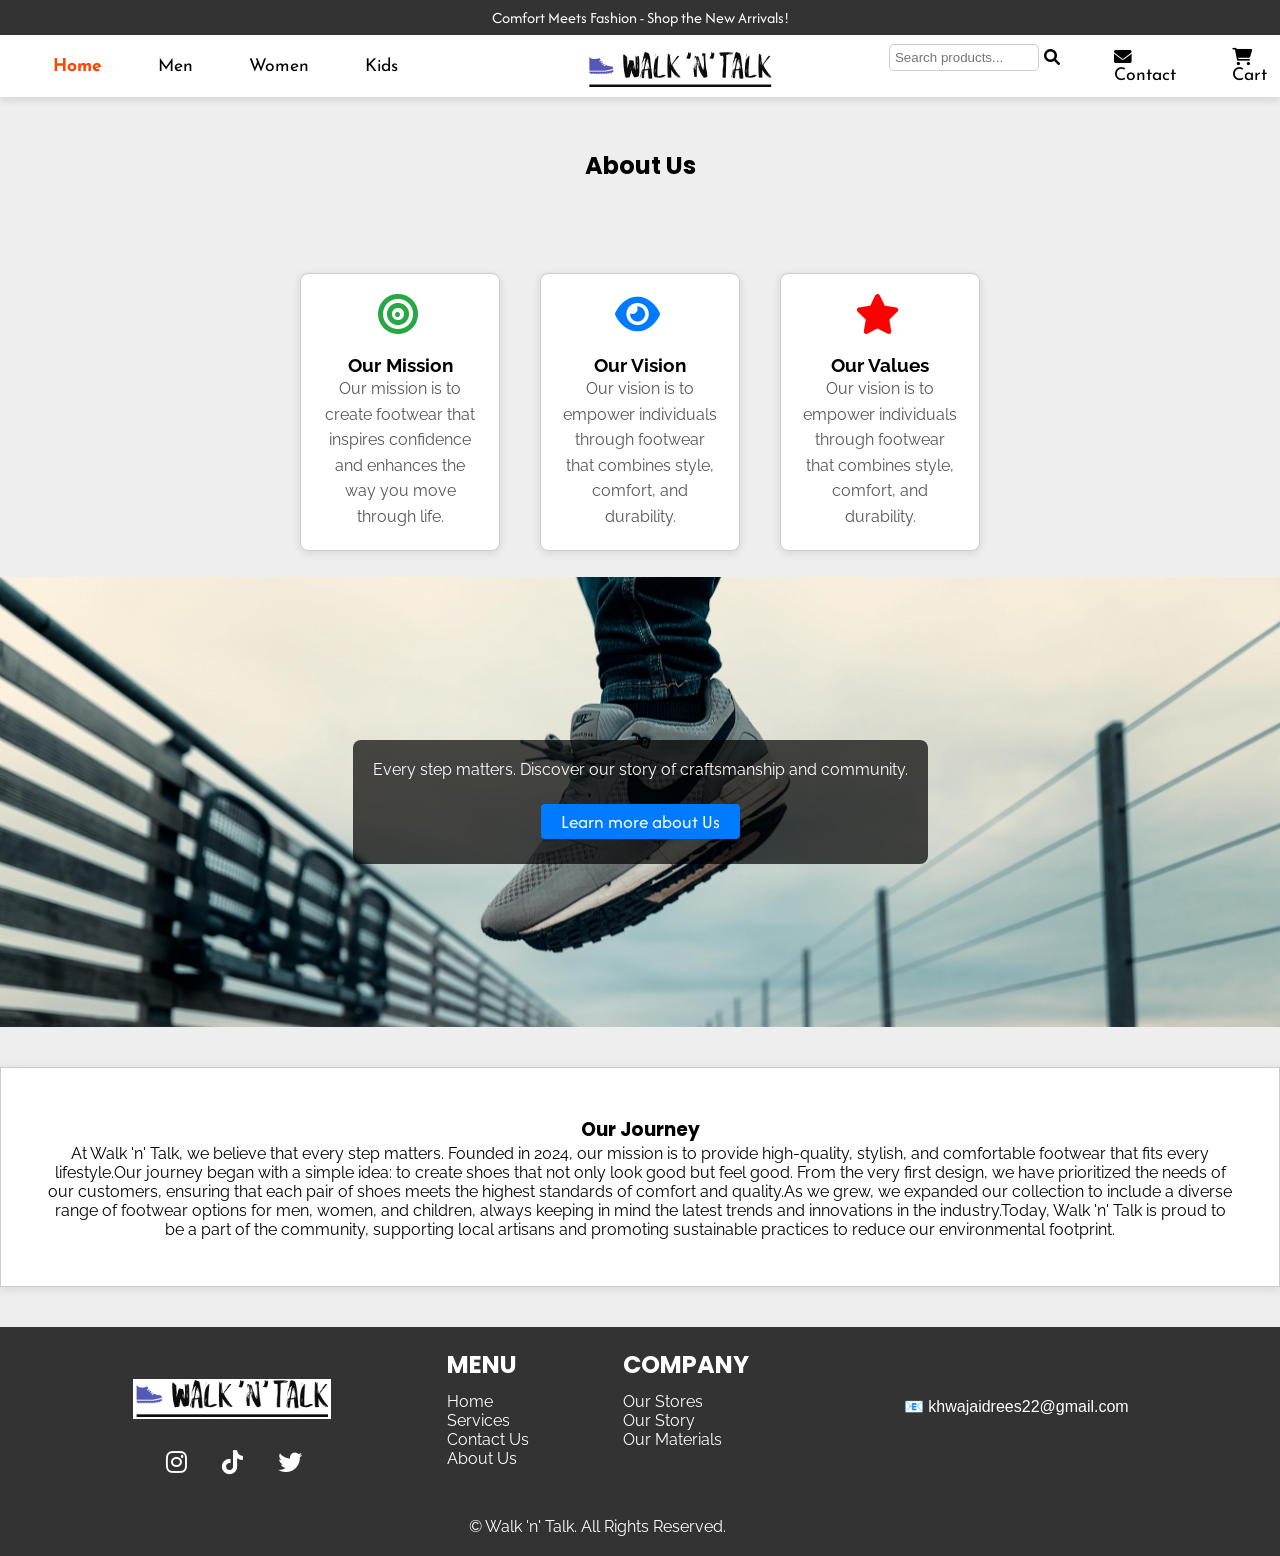
==== about.html @ e1cb3db0 "Initial commit" ====
<!DOCTYPE html>
<html lang="en">
<head>
    <meta charset="UTF-8">
    <meta name="viewport" content="width=device-width, initial-scale=1.0">
    <title>About Us - Walk 'N' Talk</title>
    <link rel="stylesheet" href="https://cdnjs.cloudflare.com/ajax/libs/font-awesome/6.0.0-beta3/css/all.min.css">
    <link rel="stylesheet" href="about.css">
</head>
<body>
    
      
<!-- BANNER (Your Original Banner) -->
<div class="banner">
    <div class="banner-content">
      <p id="banner-text">Comfort Meets Fashion - Shop the New Arrivals!</p>
    </div>
  </div>
  
  <!-- NAVBAR -->
  <nav class="navbar">
    <ul class="nav-left">
      <li><a href="home.html" class="sale">Home</a></li>
      <li><a href="#men" class="men">Men</a></li>
      <li><a href="#women" class="women">Women</a></li>
      <li><a href="#kids" class="kids">Kids</a></li>
     
    </ul>
    <div class="logo">
      <a href="home.html"><img src="ecomlogo.png" alt="Logo"></a>
    </div>
    <ul class="nav-right">
      <li>
        <form action="/search" method="GET" class="search-form">
          <input type="text" name="query" placeholder="Search products...">
          <button type="submit"><i class="fas fa-search"></i></button>
        </form>
      </li>
      <li><a href="contact.html"><i class="fas fa-envelope"></i> Contact</a></li>
      <li><a href="#cart"><i class="fas fa-shopping-cart"></i> Cart</a></li>
    </ul>
  </nav>
  <section  id="about-us ">
    <h2 class="about">About Us</h2>
    
    <div class="values-vision">
        <div class="vision-value-box">
            <i class="fas fa-bullseye icon mission-icon"></i> <!-- Mission Icon -->
            <h3>Our Mission</h3>
            <p>Our mission is to create footwear that inspires confidence and enhances the way you move through life.</p>
        </div>

        <div class="vision-value-box">
            <i class="fas fa-eye icon vision-icon"></i> <!-- Vision Icon -->
            <h3>Our Vision</h3>
            <p>Our vision is to empower individuals through footwear that combines style, comfort, and durability.</p>
        </div>

        <div class="vision-value-box">
          <i class="fas fa-star icon values-icon" style="color: red;"></i> <!-- Values Icon -->
          <h3>Our Values</h3>
          <p>Our vision is to empower individuals through footwear that combines style, comfort, and durability.</p>
      </div>
    </div>
       <!-- New Background Image Section -->
       <div class="journey-background">
        <div class="journey-overlay">
            <p>Every step matters. Discover our story of craftsmanship and community.</p>
           <button class="learn">Learn more about Us</button>
        </div>
    </div>

    <div class="about-content">
        <div class="about-box">
            <h3>Our Journey</h3>
            <p>
              At Walk 'n' Talk, we believe that every step matters. Founded in 2024, our mission is to provide high-quality, stylish, and comfortable footwear that fits every lifestyle.Our journey began with a simple idea: to create shoes that not only look good but feel good. From the very first design, we have prioritized the needs of our customers, ensuring that each pair of shoes meets the highest standards of comfort and quality.As we grew, we expanded our collection to include a diverse range of footwear options for men, women, and children, always keeping in mind the latest trends and innovations in the industry.Today, Walk 'n' Talk is proud to be a part of the community, supporting local artisans and promoting sustainable practices to reduce our environmental footprint.</p>
        </div>
    </div>
</section>

<!-- footer -->
<footer>
    <div class="footer-section">
      <div class="foo">
        <img src="ecomlogo.png" alt="">
      </div>
      <ul class="social-media">
        <li><a href="#"><i class="fab fa-instagram"></i></a></li>
        <li><a href="#"><i class="fab fa-tiktok"></i></a></li>
        <li><a href="#"><i class="fab fa-twitter"></i></a></li>
        
    </ul>
    </div>
    <div class="footer-section">
        <h3>MENU</h3>
        <ul>
            <li><a href="home.html">Home</a></li>
            <li><a href="#">Services</a></li>
            <li><a href="contact.html">Contact Us</a></li>
            <li><a href="about.html">About Us</a></li>
           
    </div>
    <div class="footer-section">
        <h3>COMPANY</h3>
        <ul>
            <li><a href="#">Our Stores</a></li>
            <li><a href="#">Our Story</a></li>
            <li><a href="#">Our Materials</a></li>
           
        </ul>
    </div>
       <div class="mail">
        <p>📧 <a href="mailto:khwajaidrees22@gmail.com">khwajaidrees22@gmail.com</a></p>
       </div>
      </div>
  </footer>
  <p class="rights">&copy; <span id="year"></span> Walk 'n' Talk. All Rights Reserved.</p>
</body>
</html>









<!-- NAVBAR -->
<!-- <nav class="navbar">
  <div class="logo">
      <a href="home.html"><img src="ecomlogo.png" alt="Logo"></a>
  </div>
  <div class="menu-toggle" id="mobile-menu">
      <span class="bar"></span>
      <span class="bar"></span>
      <span class="bar"></span>
  </div>
  <ul class="nav-left nav-items" id="nav-items">
      <li><a href="home.html" class="sale">Home</a></li>
      <li><a href="#men" class="men">Men</a></li>
      <li><a href="#women" class="women">Women</a></li>
      <li><a href="#kids" class="kids">Kids</a></li>
  </ul>
  <ul class="nav-right nav-items">
      <li>
          <form action="/search" method="GET" class="search-form">
              <input type="text" name="query" placeholder="Search products...">
              <button type="submit"><i class="fas fa-search"></i></button>
          </form>
      </li>
      <li><a href="contact.html"><i class="fas fa-envelope"></i> Contact</a></li>
      <li><a href="#cart"><i class="fas fa-shopping-cart"></i> Cart</a></li>
  </ul>
</nav> -->
---- about.css ----
@import url('https://fonts.googleapis.com/css2?family=Afacad+Flux:wght@100..1000&display=swap');
@import url('https://fonts.googleapis.com/css2?family=Josefin+Sans:ital,wght@0,100..700;1,100..700&display=swap');
@import url('https://fonts.googleapis.com/css2?family=Raleway:ital,wght@0,100..900;1,100..900&display=swap');
@import url('https://fonts.googleapis.com/css2?family=Dancing+Script:wght@400..700&family=Poppins:ital,wght@0,100;0,200;0,300;0,400;0,500;0,600;0,700;0,800;0,900;1,100;1,200;1,300;1,400;1,500;1,600;1,700;1,800;1,900&family=Raleway:ital,wght@0,100..900;1,100..900&display=swap');
@import url('https://fonts.googleapis.com/css2?family=Dancing+Script:wght@400..700&family=Poppins:ital,wght@0,100;0,200;0,300;0,400;0,500;0,600;0,700;0,800;0,900;1,100;1,200;1,300;1,400;1,500;1,600;1,700;1,800;1,900&family=Raleway:ital,wght@0,100..900;1,100..900&family=Roboto:ital,wght@0,100;0,300;0,400;0,500;0,700;0,900;1,100;1,300;1,400;1,500;1,700;1,900&display=swap');
@import url('https://fonts.googleapis.com/css2?family=Lato:ital,wght@0,100;0,300;0,400;0,700;0,900;1,100;1,300;1,400;1,700;1,900&display=swap');
@import url('https://fonts.googleapis.com/css2?family=Manrope:wght@200..800&display=swap');
* {
    margin: 0;
    padding: 0;
    box-sizing: border-box;
}

body {
    font-family: Arial, sans-serif;
    background-color: #eeeeee;
    
}

.banner {
    font-family: "Afacad Flux", sans-serif;
    width: 100%;
    height: 35px;
    background-color: #333;
    display: flex;
    align-items: center;
    justify-content: center;
    color: rgb(255, 255, 255);
    text-align: center;
}

.banner-content {
    max-width: 800px;
}

#banner-text {
    padding: 20px;
    animation: fade 1s ease-in-out;
}

@keyframes fade {
    from {
        opacity: 0;
    }

    to {
        opacity: 1;
    }
}

.logo {
    display: flex;
    justify-content: center;
    margin-top: 16px;
    padding-bottom: 4px;
    padding-left: 10rem;
}

.logo img {
    height: 38px;
    padding-right: 94px;
}

/* Existing Navbar Styles */
.navbar {
    display: flex;
    justify-content: space-between;
    align-items: center;
    background-color: #fff;
    padding: 0 25px;
    box-shadow: 0px 4px 8px rgba(0, 0, 0, 0.1);
    margin-bottom: 1px;
    font-family: "Josefin Sans", sans-serif;
}

.nav-left,
.nav-right {
    display: flex;
    list-style: none;
}

.icon {
    margin-right: 5px;
    vertical-align: middle;
    font-size: 20px;
    color: #000;
}

.nav-left li,
.nav-right li {
    margin: 0 15px;
}

.nav-left li a,
.nav-right li a {
    color: #000;
    text-decoration: none;
    font-size: 1.1rem;
    padding: 10px 13px;
    position: relative;
    display: inline-block;
    transition: color 0.3s ease;
}

.nav-left li a::after,
.nav-right li a::after {
    content: '';
    position: absolute;
    width: 100%;
    height: 2px;
    background-color: #000;
    left: 0;
    bottom: 8px;
    transform: scaleX(0);
    transition: transform 0.3s ease;
}

.nav-left li a:hover::after,
.nav-right li a:hover::after {
    transform: scaleX(0.7);
    transition: transform 0.3s ease, width 0.3s ease;
}

.nav-left li a:hover,
.nav-right li a:hover {
    color: #555;
}

.nav-left .sale {
    color: #FF4500;
    font-weight: bold;
}

.nav-left .sale:hover::after {
    background-color: #FF4500;
}

.nav-left .sale:hover {
    color: #FF4500;
}

.search-form {
    display: flex;
    align-items: center;
    margin: 6px;
}

.search-form input {
    padding: 5px;
    border: 1px solid #ccc;
    border-radius: 5px;
    width: 150px;
}

.search-form button {
    background-color: transparent;
    border: none;
    cursor: pointer;
    padding: 5px;
}

.search-form button i {
    font-size: 16px;
}
#about-us {
    background-color: #ffffff42;
}
.about{
    padding: 50px;
    text-align: center;
    font-family: "Poppins", sans-serif;
    color: #000;
}
#about-us h2 {
    text-align: center;
    color: #000;
    margin-bottom: 20px;
    font-family: "Poppins", sans-serif;
}

.about-content {
    display: flex;
    justify-content: center;
    margin-bottom: 40px; /* Space between sections */
}

.about-box {
    background-color: #fff;
    border: 1px solid #ccc;
    padding: 47px;
    text-align: center;
    box-shadow: 0 2px 10px rgba(0, 0, 0, 0.1);
    width: 129%;
}
.about-box h3 {
    font-family: "Poppins", sans-serif;
}
.about-box p {
    font-family: "Raleway", sans-serif;
}

.values-vision {
    display: flex; /* Flexbox layout */
    justify-content: center; /* Center the content */
    gap: 40px; /* Space between the boxes */
    margin-top: 40px; /* Space above the values and vision section */
}

.vision-value-box {
    background-color: #fff; /* White background for each box */
    border: 1px solid #ccc; /* Light border for each box */
    border-radius: 8px; /* Rounded corners */
    padding: 20px; /* Padding inside boxes */
    text-align: center; /* Centering text */
    box-shadow: 0 2px 10px rgba(0, 0, 0, 0.1); /* Soft shadow for depth */
    width: 200px; /* Set a fixed width for the boxes */
    transition: transform 0.3s, box-shadow 0.3s; /* Smooth transitions for hover */
}

.vision-value-box:hover {
    transform: translateY(-5px); /* Lift up on hover */
    box-shadow: 0 4px 20px rgba(0, 0, 0, 0.2); /* Deeper shadow on hover */
}

.journey-background {
    position: relative;
    background-image: url(journey.jpg);
    background-size: cover;
    height: 450px;
    display: flex;
    justify-content: center;
    margin: 26px;
    align-items: center;
    color: #fff;
    margin-bottom: 40px;
    transition: background-color 0.3s;
    width: 100%;
    transform: translateX(-26px);
}

.journey-background:hover {
    background-color: rgba(0, 0, 0, 0.4); /* Darken background on hover */
}

.journey-overlay {
    text-align: center; /* Centering text */
    background-color: rgba(0, 0, 0, 0.7);
    padding: 20px; /* Padding around the text */
    border-radius: 8px; /* Rounded corners */
    font-family: "Raleway", sans-serif;
    transition: background-color 0.3s; /* Smooth transition for overlay */
}

.journey-background:hover .journey-overlay {
    background-color: rgba(0, 0, 0, 0.7); /* Darken overlay on hover */
}
.learn{
    background-color: #007bff; /* Blue */
    color: white;
    padding: 5px 20px;
    border: none;
    border-radius: 4px;
    font-size: 1.2rem;
    font-family: "Afacad Flux", sans-serif;
    cursor: pointer;
    margin: 25px 0 5px;
    transition: background-color 0.3s ease;
}
.learn:hover{
    background-color: #0056b3;
}
.vision-value-box h3 {
    color: #000; /* Dark text color */
    margin-top: 10px; /* Margin on top */
    font-family: "Raleway", sans-serif;
}

.vision-value-box p {
    color: #555; /* Gray text color */
    line-height: 1.6;
    font-family: "Raleway", sans-serif;
}

.vision-value-box ul li {
    font-family: "Raleway", sans-serif;
}

.icon {
    font-size: 40px; /* Set icon size */
    margin-bottom: 10px; /* Space between icon and text */
}

/* Icon colors */
.vision-icon {
    color: #007bff; /* Blue color for vision icon */
}

.mission-icon {
    color: #28a745; /* Green color for mission icon */
}

.values-icon {
    color: #ffc107; /* Yellow color for values icon */
}

/* Values list styling */
.values-icon ul {
    list-style-type: none; /* Remove default list styling */
    padding: 0; /* Remove padding */
}

.values-icon li {
    color: #555; /* Text color for list items */
    line-height: 1.5; /* Space between list items */
    font-family: "Raleway", sans-serif;
}

/* Responsive adjustments */
@media (max-width: 768px) {
    .values-vision {
        flex-direction: column; /* Stack boxes vertically on smaller screens */
        align-items: center; /* Center align boxes */
    }
}

/* footer */
/* CSS */
footer {
    background-color: #333;
    color: #fff;
    padding: 20px;
   
    display: flex;
    justify-content: space-evenly;
}

.footer-section {
    margin-bottom: 20px;
}

.footer-section h3 {
    font-size: 1.5em;
    font-family: "poppins", sans-serif;
    margin-bottom: 10px;
    text-align: center;
    padding: 0 24px 0 0px;
}

.footer-section p {
    font-size: 1em;
    font-family: "Raleway", sans-serif;
    margin-bottom: 15px;
}
.footer-section ul li{
    list-style: none;
}

.footer-section ul li a{
    color: #fff;
    font-family: "Raleway", sans-serif;
    text-decoration: none;
}
.footer-section ul li a:hover{
    text-decoration: underline;
}
.social-media {
    list-style-type: none;
    padding: 0 45px 0 15px;
    display: flex;
    justify-content: center;
    gap: 15px;
}

.social-media li {
    display: inline-block;
}
.social-media ul li a{
    color: #fff;
}
.social-media img {
    width: 24px;
    height: 24px;
    filter: invert(1); /* Makes icons white */
}
.social-media {
    list-style-type: none;
    padding: 0;
}

.social-media li {
    display: inline-block;
    margin: 0 10px;
}

.social-media a {
    color: #333; /* Set default color */
    font-size: 24px; /* Set icon size */
    text-decoration: none;
}

.social-media a:hover {
    color: #007bff; /* Change color on hover */
}
.mail{
    padding: 50px;
}
.mail a {
    color: inherit; /* Ensure it inherits the color of the paragraph or any parent element */
    text-decoration: none; /* No underline by default */
}

.mail a:hover {
    text-decoration: underline; /* Underline on hover */
    color: #007bff; /* Change color on hover */
}
.foo{
    display: flex;
    align-items: center;
    justify-content: center;
}
.foo img{
    height: 51px;
    padding: 7px 32px 4px 29px;
    margin: 25px 3px;
}
.rights{
    text-align: center;
    background-color: #333;
    color: #fff;
    font-family: "Raleway", sans-serif;
    padding-bottom: 20px;
    padding-right: 86px;
}
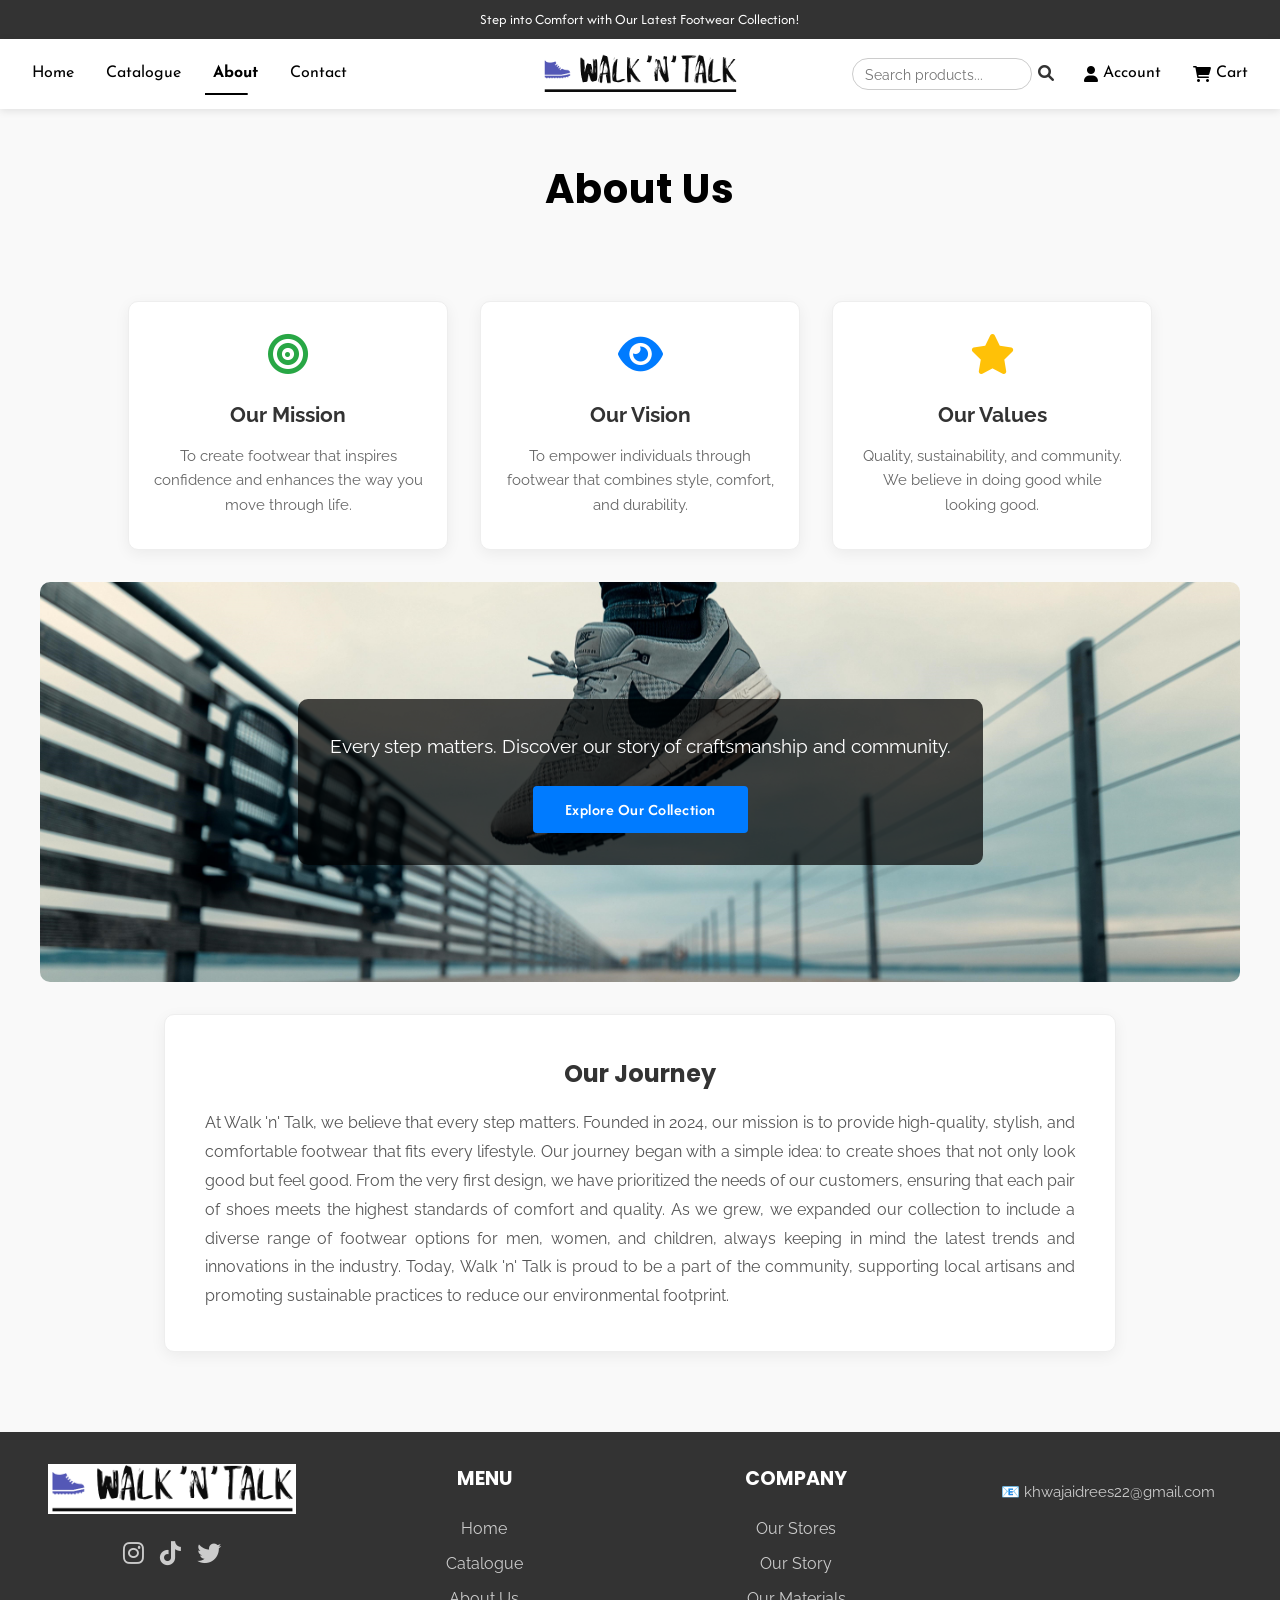
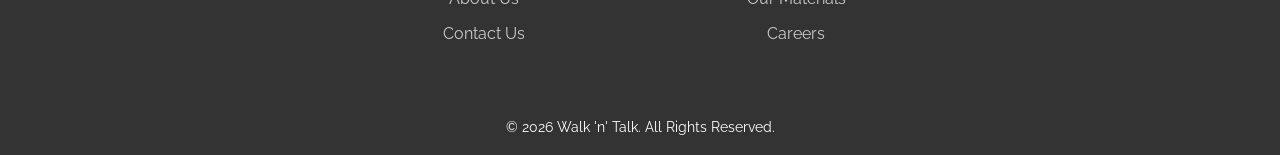
==== commit 1eb406c9: "Updated Walk-N-Talk" ====
--- a/about.html
+++ b/about.html
@@ -5,152 +5,118 @@
     <meta name="viewport" content="width=device-width, initial-scale=1.0">
     <title>About Us - Walk 'N' Talk</title>
     <link rel="stylesheet" href="https://cdnjs.cloudflare.com/ajax/libs/font-awesome/6.0.0-beta3/css/all.min.css">
+    <link rel="stylesheet" href="style.css">
     <link rel="stylesheet" href="about.css">
 </head>
 <body>
-    
-      
-<!-- BANNER (Your Original Banner) -->
-<div class="banner">
-    <div class="banner-content">
-      <p id="banner-text">Comfort Meets Fashion - Shop the New Arrivals!</p>
-    </div>
-  </div>
-  
-  <!-- NAVBAR -->
-  <nav class="navbar">
-    <ul class="nav-left">
-      <li><a href="home.html" class="sale">Home</a></li>
-      <li><a href="#men" class="men">Men</a></li>
-      <li><a href="#women" class="women">Women</a></li>
-      <li><a href="#kids" class="kids">Kids</a></li>
-     
-    </ul>
-    <div class="logo">
-      <a href="home.html"><img src="ecomlogo.png" alt="Logo"></a>
-    </div>
-    <ul class="nav-right">
-      <li>
-        <form action="/search" method="GET" class="search-form">
-          <input type="text" name="query" placeholder="Search products...">
-          <button type="submit"><i class="fas fa-search"></i></button>
-        </form>
-      </li>
-      <li><a href="contact.html"><i class="fas fa-envelope"></i> Contact</a></li>
-      <li><a href="#cart"><i class="fas fa-shopping-cart"></i> Cart</a></li>
-    </ul>
-  </nav>
-  <section  id="about-us ">
-    <h2 class="about">About Us</h2>
-    
-    <div class="values-vision">
-        <div class="vision-value-box">
-            <i class="fas fa-bullseye icon mission-icon"></i> <!-- Mission Icon -->
-            <h3>Our Mission</h3>
-            <p>Our mission is to create footwear that inspires confidence and enhances the way you move through life.</p>
-        </div>
-
-        <div class="vision-value-box">
-            <i class="fas fa-eye icon vision-icon"></i> <!-- Vision Icon -->
-            <h3>Our Vision</h3>
-            <p>Our vision is to empower individuals through footwear that combines style, comfort, and durability.</p>
-        </div>
-
-        <div class="vision-value-box">
-          <i class="fas fa-star icon values-icon" style="color: red;"></i> <!-- Values Icon -->
-          <h3>Our Values</h3>
-          <p>Our vision is to empower individuals through footwear that combines style, comfort, and durability.</p>
-      </div>
-    </div>
-       <!-- New Background Image Section -->
-       <div class="journey-background">
-        <div class="journey-overlay">
-            <p>Every step matters. Discover our story of craftsmanship and community.</p>
-           <button class="learn">Learn more about Us</button>
+    <!-- BANNER -->
+    <div class="banner">
+        <div class="banner-content">
+            <p id="banner-text">Comfort Meets Fashion - Shop the New Arrivals!</p>
         </div>
     </div>
 
-    <div class="about-content">
-        <div class="about-box">
-            <h3>Our Journey</h3>
-            <p>
-              At Walk 'n' Talk, we believe that every step matters. Founded in 2024, our mission is to provide high-quality, stylish, and comfortable footwear that fits every lifestyle.Our journey began with a simple idea: to create shoes that not only look good but feel good. From the very first design, we have prioritized the needs of our customers, ensuring that each pair of shoes meets the highest standards of comfort and quality.As we grew, we expanded our collection to include a diverse range of footwear options for men, women, and children, always keeping in mind the latest trends and innovations in the industry.Today, Walk 'n' Talk is proud to be a part of the community, supporting local artisans and promoting sustainable practices to reduce our environmental footprint.</p>
+    <!-- NAVBAR -->
+    <nav class="navbar">
+        <div class="menu-toggle" id="mobile-menu">
+            <span class="bar"></span>
+            <span class="bar"></span>
+            <span class="bar"></span>
         </div>
-    </div>
-</section>
+        <ul class="nav-left nav-items" id="nav-items">
+            <li><a href="index.html">Home</a></li>
+            <li><a href="catalogue.html">Catalogue</a></li>
+            <li><a href="about.html" class="active">About</a></li>
+            <li><a href="contact.html">Contact</a></li>
+        </ul>
+        <div class="logo">
+            <a href="index.html"><img src="ecomlogo.png" alt="Walk 'N' Talk Logo"></a>
+        </div>
+        <ul class="nav-right nav-items">
+            <li>
+                <form action="catalogue.html" method="GET" class="search-form">
+                    <input type="text" name="query" placeholder="Search products...">
+                    <button type="submit"><i class="fas fa-search"></i></button>
+                </form>
+            </li>
+            <li><a href="account.html"><i class="fas fa-user"></i> Account</a></li>
+            <li><a href="#cart"><i class="fas fa-shopping-cart"></i> Cart</a></li>
+        </ul>
+    </nav>
 
-<!-- footer -->
-<footer>
-    <div class="footer-section">
-      <div class="foo">
-        <img src="ecomlogo.png" alt="">
-      </div>
-      <ul class="social-media">
-        <li><a href="#"><i class="fab fa-instagram"></i></a></li>
-        <li><a href="#"><i class="fab fa-tiktok"></i></a></li>
-        <li><a href="#"><i class="fab fa-twitter"></i></a></li>
+    <!-- ABOUT SECTION -->
+    <section id="about-us">
+        <h2 class="about">About Us</h2>
         
-    </ul>
-    </div>
-    <div class="footer-section">
-        <h3>MENU</h3>
-        <ul>
-            <li><a href="home.html">Home</a></li>
-            <li><a href="#">Services</a></li>
-            <li><a href="contact.html">Contact Us</a></li>
-            <li><a href="about.html">About Us</a></li>
-           
-    </div>
-    <div class="footer-section">
-        <h3>COMPANY</h3>
-        <ul>
-            <li><a href="#">Our Stores</a></li>
-            <li><a href="#">Our Story</a></li>
-            <li><a href="#">Our Materials</a></li>
-           
-        </ul>
-    </div>
-       <div class="mail">
-        <p>📧 <a href="mailto:khwajaidrees22@gmail.com">khwajaidrees22@gmail.com</a></p>
-       </div>
-      </div>
-  </footer>
-  <p class="rights">&copy; <span id="year"></span> Walk 'n' Talk. All Rights Reserved.</p>
+        <div class="values-vision">
+            <div class="vision-value-box">
+                <i class="fas fa-bullseye icon mission-icon"></i>
+                <h3>Our Mission</h3>
+                <p>To create footwear that inspires confidence and enhances the way you move through life.</p>
+            </div>
+            <div class="vision-value-box">
+                <i class="fas fa-eye icon vision-icon"></i>
+                <h3>Our Vision</h3>
+                <p>To empower individuals through footwear that combines style, comfort, and durability.</p>
+            </div>
+            <div class="vision-value-box">
+                <i class="fas fa-star icon values-icon"></i>
+                <h3>Our Values</h3>
+                <p>Quality, sustainability, and community. We believe in doing good while looking good.</p>
+            </div>
+        </div>
+
+        <div class="journey-background">
+            <div class="journey-overlay">
+                <p>Every step matters. Discover our story of craftsmanship and community.</p>
+                <button class="learn" onclick="window.location.href='catalogue.html'">Explore Our Collection</button>
+            </div>
+        </div>
+
+        <div class="about-content">
+            <div class="about-box">
+                <h3>Our Journey</h3>
+                <p>At Walk 'n' Talk, we believe that every step matters. Founded in 2024, our mission is to provide high-quality, stylish, and comfortable footwear that fits every lifestyle. Our journey began with a simple idea: to create shoes that not only look good but feel good. From the very first design, we have prioritized the needs of our customers, ensuring that each pair of shoes meets the highest standards of comfort and quality. As we grew, we expanded our collection to include a diverse range of footwear options for men, women, and children, always keeping in mind the latest trends and innovations in the industry. Today, Walk 'n' Talk is proud to be a part of the community, supporting local artisans and promoting sustainable practices to reduce our environmental footprint.</p>
+            </div>
+        </div>
+    </section>
+
+    <!-- FOOTER -->
+    <footer>
+        <div class="footer-section">
+            <div class="foo">
+                <img src="ecomlogo.png" alt="Walk 'N' Talk">
+            </div>
+            <ul class="social-media">
+                <li><a href="#"><i class="fab fa-instagram"></i></a></li>
+                <li><a href="#"><i class="fab fa-tiktok"></i></a></li>
+                <li><a href="#"><i class="fab fa-twitter"></i></a></li>
+            </ul>
+        </div>
+        <div class="footer-section">
+            <h3>MENU</h3>
+            <ul>
+                <li><a href="index.html">Home</a></li>
+                <li><a href="catalogue.html">Catalogue</a></li>
+                <li><a href="about.html">About Us</a></li>
+                <li><a href="contact.html">Contact Us</a></li>
+            </ul>
+        </div>
+        <div class="footer-section">
+            <h3>COMPANY</h3>
+            <ul>
+                <li><a href="#">Our Stores</a></li>
+                <li><a href="#">Our Story</a></li>
+                <li><a href="#">Our Materials</a></li>
+                <li><a href="#">Careers</a></li>
+            </ul>
+        </div>
+        <div class="mail">
+            <p>📧 <a href="mailto:khwajaidrees22@gmail.com">khwajaidrees22@gmail.com</a></p>
+        </div>
+    </footer>
+    <p class="rights">&copy; <span id="year"></span> Walk 'n' Talk. All Rights Reserved.</p>
+
+    <script src="script.js"></script>
 </body>
-</html>
-
-
-
-
-
-
-
-
-
-<!-- NAVBAR -->
-<!-- <nav class="navbar">
-  <div class="logo">
-      <a href="home.html"><img src="ecomlogo.png" alt="Logo"></a>
-  </div>
-  <div class="menu-toggle" id="mobile-menu">
-      <span class="bar"></span>
-      <span class="bar"></span>
-      <span class="bar"></span>
-  </div>
-  <ul class="nav-left nav-items" id="nav-items">
-      <li><a href="home.html" class="sale">Home</a></li>
-      <li><a href="#men" class="men">Men</a></li>
-      <li><a href="#women" class="women">Women</a></li>
-      <li><a href="#kids" class="kids">Kids</a></li>
-  </ul>
-  <ul class="nav-right nav-items">
-      <li>
-          <form action="/search" method="GET" class="search-form">
-              <input type="text" name="query" placeholder="Search products...">
-              <button type="submit"><i class="fas fa-search"></i></button>
-          </form>
-      </li>
-      <li><a href="contact.html"><i class="fas fa-envelope"></i> Contact</a></li>
-      <li><a href="#cart"><i class="fas fa-shopping-cart"></i> Cart</a></li>
-  </ul>
-</nav> -->
+</html>
--- a/style.css
+++ b/style.css
@@ -0,0 +1,1581 @@
+/* ============================================
+   WALK 'N' TALK - MAIN STYLESHEET
+   Shared across all pages + fully responsive
+   ============================================ */
+
+/* --- Google Fonts --- */
+@import url('https://fonts.googleapis.com/css2?family=Afacad+Flux:wght@100..1000&display=swap');
+@import url('https://fonts.googleapis.com/css2?family=Josefin+Sans:ital,wght@0,100..700;1,100..700&display=swap');
+@import url('https://fonts.googleapis.com/css2?family=Raleway:ital,wght@0,100..900;1,100..900&display=swap');
+@import url('https://fonts.googleapis.com/css2?family=Poppins:wght@100;200;300;400;500;600;700;800;900&display=swap');
+@import url('https://fonts.googleapis.com/css2?family=Lato:wght@100;300;400;700;900&display=swap');
+
+/* --- CSS Reset & Base --- */
+* {
+    margin: 0;
+    padding: 0;
+    box-sizing: border-box;
+}
+
+html {
+    scroll-behavior: smooth;
+}
+
+body {
+    font-family: 'Raleway', Arial, sans-serif;
+    line-height: 1.6;
+    color: #333;
+    background-color: #fff;
+    overflow-x: hidden;
+}
+
+img {
+    max-width: 100%;
+    height: auto;
+    display: block;
+}
+
+a {
+    text-decoration: none;
+    color: inherit;
+}
+
+ul {
+    list-style: none;
+}
+
+/* ============================================
+   BANNER
+   ============================================ */
+.banner {
+    font-family: "Afacad Flux", sans-serif;
+    width: 100%;
+    background-color: #333;
+    display: flex;
+    align-items: center;
+    justify-content: center;
+    color: #fff;
+    text-align: center;
+    padding: 0.5rem;
+    font-size: 0.9rem;
+    min-height: 35px;
+}
+
+.banner-content {
+    max-width: 800px;
+    width: 100%;
+}
+
+#banner-text {
+    animation: fade 1s ease-in-out;
+}
+
+@keyframes fade {
+    from { opacity: 0; }
+    to { opacity: 1; }
+}
+
+/* ============================================
+   NAVBAR
+   ============================================ */
+.navbar {
+    display: flex;
+    justify-content: space-between;
+    align-items: center;
+    background-color: #fff;
+    padding: 0 1.5rem;
+    box-shadow: 0 2px 8px rgba(0, 0, 0, 0.1);
+    font-family: "Josefin Sans", sans-serif;
+    height: 70px;
+    position: relative;
+    z-index: 1000;
+}
+
+.logo {
+    position: absolute;
+    left: 50%;
+    transform: translateX(-50%);
+}
+
+.logo img {
+    height: 40px;
+    width: auto;
+}
+
+.nav-left,
+.nav-right {
+    display: flex;
+    align-items: center;
+    gap: 1rem;
+}
+
+.nav-left li,
+.nav-right li {
+    list-style: none;
+}
+
+.nav-left li a,
+.nav-right li a {
+    color: #000;
+    font-size: 1rem;
+    padding: 0.5rem;
+    position: relative;
+    transition: color 0.3s ease;
+    display: flex;
+    align-items: center;
+    gap: 0.3rem;
+}
+
+.nav-left li a::after,
+.nav-right li a::after {
+    content: '';
+    position: absolute;
+    width: 100%;
+    height: 2px;
+    background-color: #000;
+    left: 0;
+    bottom: 0;
+    transform: scaleX(0);
+    transition: transform 0.3s ease;
+    transform-origin: left;
+}
+
+.nav-left li a:hover::after,
+.nav-right li a:hover::after,
+.nav-left li a.active::after,
+.nav-right li a.active::after {
+    transform: scaleX(0.7);
+}
+
+.nav-left li a:hover,
+.nav-right li a:hover {
+    color: #555;
+}
+
+.nav-left li a.active,
+.nav-right li a.active {
+    font-weight: bold;
+}
+
+/* Search Form */
+.search-form {
+    display: flex;
+    align-items: center;
+}
+
+.search-form input {
+    padding: 0.4rem 0.8rem;
+    border: 1px solid #ccc;
+    border-radius: 20px;
+    width: 180px;
+    font-size: 0.9rem;
+    font-family: "Raleway", sans-serif;
+    transition: border-color 0.3s ease, box-shadow 0.3s ease;
+}
+
+.search-form input:focus {
+    outline: none;
+    border-color: #007bff;
+    box-shadow: 0 0 0 3px rgba(0, 123, 255, 0.1);
+}
+
+.search-form button {
+    background: transparent;
+    border: none;
+    cursor: pointer;
+    padding: 0.4rem;
+    font-size: 1rem;
+    color: #333;
+    transition: color 0.3s ease;
+}
+
+.search-form button:hover {
+    color: #007bff;
+}
+
+/* Mobile Menu Toggle */
+.menu-toggle {
+    display: none;
+    flex-direction: column;
+    cursor: pointer;
+    gap: 5px;
+    z-index: 1001;
+    background: transparent;
+    border: none;
+    padding: 0.5rem;
+}
+
+.menu-toggle .bar {
+    width: 25px;
+    height: 3px;
+    background-color: #333;
+    transition: all 0.3s ease;
+    border-radius: 2px;
+}
+
+.menu-toggle.active .bar:nth-child(1) {
+    transform: rotate(45deg) translate(5px, 5px);
+}
+
+.menu-toggle.active .bar:nth-child(2) {
+    opacity: 0;
+}
+
+.menu-toggle.active .bar:nth-child(3) {
+    transform: rotate(-45deg) translate(7px, -6px);
+}
+
+/* ============================================
+   SECONDARY NAVBAR
+   ============================================ */
+.secondary-navbar {
+    background-color: #f4f4f4;
+    padding: 0.8rem 1rem;
+    text-align: center;
+    font-family: "Josefin Sans", sans-serif;
+}
+
+.secondary-navbar ul {
+    display: flex;
+    justify-content: center;
+    gap: 1.5rem;
+    flex-wrap: wrap;
+    list-style: none;
+}
+
+.secondary-navbar ul li a {
+    color: #333;
+    font-size: 0.9rem;
+    position: relative;
+    padding-bottom: 2px;
+    transition: color 0.3s ease;
+}
+
+.secondary-navbar ul li a::after {
+    content: '';
+    position: absolute;
+    width: 100%;
+    height: 1px;
+    background-color: #333;
+    left: 0;
+    bottom: 0;
+    transform: scaleX(0);
+    transition: transform 0.3s ease;
+    transform-origin: left;
+}
+
+.secondary-navbar ul li a:hover::after {
+    transform: scaleX(1);
+}
+
+/* ============================================
+   HERO SLIDER
+   ============================================ */
+.slider-banner {
+    width: 100%;
+    height: 70vh;
+    min-height: 400px;
+    max-height: 700px;
+    position: relative;
+    overflow: hidden;
+}
+
+.slider-content {
+    width: 100%;
+    height: 100%;
+}
+
+.slider-image-container {
+    width: 100%;
+    height: 100%;
+    position: relative;
+}
+
+.slider-image-container img {
+    width: 100%;
+    height: 100%;
+    object-fit: cover;
+    transition: opacity 0.5s ease;
+}
+
+#slider-text {
+    position: absolute;
+    bottom: 2rem;
+    left: 2rem;
+    font-family: "Raleway", sans-serif;
+    color: #fff;
+    font-size: clamp(1.5rem, 4vw, 3rem);
+    font-weight: bold;
+    text-shadow: 2px 2px 8px rgba(0, 0, 0, 0.6);
+    max-width: 80%;
+}
+
+/* ============================================
+   PRODUCT GRID (Home Page)
+   ============================================ */
+.product-grid {
+    display: flex;
+    justify-content: center;
+    gap: 1rem;
+    padding: 2rem;
+    flex-wrap: wrap;
+}
+
+.product {
+    flex: 1 1 300px;
+    max-width: 400px;
+    text-align: center;
+    padding: 5px;
+}
+
+.image-container {
+    position: relative;
+    height: 450px;
+    overflow: hidden;
+    border-radius: 8px;
+}
+
+.image-container img {
+    width: 100%;
+    height: 100%;
+    object-fit: cover;
+    transition: transform 0.4s ease;
+}
+
+.image-container:hover img {
+    transform: scale(1.05);
+}
+
+.image-container h2,
+.image-container p {
+    position: absolute;
+    left: 50%;
+    transform: translateX(-50%);
+    color: #fff;
+    text-shadow: 1px 1px 4px rgba(0, 0, 0, 0.8);
+    text-align: center;
+    width: 90%;
+}
+
+.image-container h2 {
+    top: 10%;
+    font-size: 1.8rem;
+    font-family: "Afacad Flux", sans-serif;
+}
+
+.image-container p {
+    top: 20%;
+    font-size: 1.1rem;
+    font-family: "Raleway", sans-serif;
+}
+
+.button-container {
+    position: absolute;
+    bottom: 1.5rem;
+    left: 50%;
+    transform: translateX(-50%);
+    display: flex;
+    gap: 0.8rem;
+    flex-wrap: wrap;
+    justify-content: center;
+    width: 100%;
+}
+
+.btn {
+    padding: 0.7rem 1.5rem;
+    font-family: "Raleway", sans-serif;
+    font-size: 0.9rem;
+    background: transparent;
+    color: #fff;
+    border: 2px solid #fff;
+    cursor: pointer;
+    transition: all 0.3s ease;
+    white-space: nowrap;
+    display: inline-flex;
+    justify-content: center;
+    align-items: center;
+    text-decoration: none;
+}
+
+.btn:hover {
+    background-color: #fff;
+    color: #333;
+}
+
+/* ============================================
+   PROMO SECTION
+   ============================================ */
+.container {
+    display: flex;
+    width: 90%;
+    max-width: 1400px;
+    margin: 2rem auto;
+    gap: 1.5rem;
+}
+
+.artistic-display {
+    flex: 2;
+    background-image: url('background.jpg');
+    background-size: cover;
+    background-position: center;
+    min-height: 500px;
+    position: relative;
+    display: flex;
+    justify-content: center;
+    align-items: flex-end;
+    color: #fff;
+    padding: 2rem;
+    border-radius: 8px;
+    transition: opacity 0.3s ease;
+}
+
+.artistic-display:hover {
+    opacity: 0.95;
+}
+
+.headline {
+    text-align: center;
+    width: 100%;
+    position: relative;
+}
+
+.headline h1 {
+    font-size: clamp(1.8rem, 5vw, 3rem);
+    text-shadow: 2px 2px 4px rgba(0, 0, 0, 0.7);
+    font-family: "Afacad Flux", sans-serif;
+    margin-bottom: 1rem;
+}
+
+.headline p {
+    font-size: 1.2rem;
+    font-family: "Raleway", sans-serif;
+    margin-bottom: 2rem;
+    text-shadow: 2px 2px 4px rgba(0, 0, 0, 0.7);
+}
+
+.buttons {
+    display: flex;
+    gap: 1rem;
+    justify-content: center;
+    flex-wrap: wrap;
+}
+
+.buttons button {
+    padding: 0.8rem 2rem;
+    font-family: "Raleway", sans-serif;
+    background-color: transparent;
+    border: 2px solid #fff;
+    color: #fff;
+    cursor: pointer;
+    font-size: 1rem;
+    transition: all 0.3s ease;
+}
+
+.buttons button:hover {
+    background-color: #fff;
+    color: #333;
+}
+
+/* Right product list */
+.product-section {
+    flex: 1;
+    min-width: 300px;
+}
+
+.product-list {
+    display: grid;
+    grid-template-columns: 1fr 1fr;
+    gap: 1rem;
+}
+
+.product-item {
+    background-color: #f9f9f9;
+    border-radius: 6px;
+    padding: 1rem;
+    display: flex;
+    flex-direction: column;
+    align-items: center;
+    text-align: center;
+    position: relative;
+    overflow: hidden;
+}
+
+.product-item img {
+    width: 100%;
+    max-width: 150px;
+    height: 120px;
+    object-fit: contain;
+    transition: transform 0.3s ease;
+}
+
+.product-item:hover img {
+    transform: scale(1.05);
+}
+
+.product-item p {
+    margin-top: 0.5rem;
+    font-family: "Raleway", sans-serif;
+    color: #555;
+    font-size: 0.9rem;
+}
+
+.product-item p:nth-child(2) {
+    font-weight: bold;
+    color: #333;
+}
+
+.buttoncontainer1 {
+    position: absolute;
+    top: 50%;
+    left: 50%;
+    transform: translate(-50%, -50%);
+    display: flex;
+    flex-direction: column;
+    gap: 0.5rem;
+    opacity: 0;
+    transition: opacity 0.3s ease;
+}
+
+.product-item:hover .buttoncontainer1 {
+    opacity: 1;
+}
+
+.btn-boy,
+.btn-girl {
+    width: 110px;
+    padding: 0.5rem;
+    font-family: "Raleway", sans-serif;
+    background-color: #fff;
+    color: #333;
+    border: 1px solid #333;
+    cursor: pointer;
+    font-size: 0.8rem;
+    transition: all 0.3s ease;
+}
+
+.btn-boy:hover,
+.btn-girl:hover {
+    background-color: #333;
+    color: #fff;
+}
+
+/* ============================================
+   PRODUCT CAROUSEL (Idrees Section)
+   ============================================ */
+.idrees-section {
+    padding: 2rem 0;
+    background-color: #f9f9f9;
+}
+
+.idrees-container {
+    position: relative;
+    width: 90%;
+    max-width: 1300px;
+    margin: 0 auto;
+    overflow: hidden;
+}
+
+.idrees-wrapper {
+    display: flex;
+    transition: transform 0.5s ease;
+    width: 100%;
+}
+
+.idrees-slides-group {
+    display: flex;
+    width: 100%;
+}
+
+.idrees-slide {
+    flex: 0 0 25%;
+    padding: 1rem;
+    text-align: center;
+}
+
+.idrees-slide img {
+    width: 100%;
+    height: 200px;
+    object-fit: contain;
+    background-color: #fff;
+    border-radius: 6px;
+    transition: transform 0.3s ease;
+}
+
+.idrees-slide img:hover {
+    transform: scale(1.03);
+}
+
+.idrees-slide h2 {
+    font-size: 0.95rem;
+    font-family: "Afacad Flux", sans-serif;
+    margin-top: 0.8rem;
+    color: #333;
+}
+
+.idrees-slide p {
+    font-family: "Raleway", sans-serif;
+    color: #666;
+    font-size: 0.9rem;
+}
+
+.idrees-slide a {
+    color: #333;
+    text-decoration: none;
+    display: block;
+}
+
+.idrees-slide a:hover {
+    text-decoration: underline;
+}
+
+.idrees-prev,
+.idrees-next {
+    position: absolute;
+    top: 50%;
+    transform: translateY(-50%);
+    background-color: #333;
+    color: #fff;
+    border: none;
+    padding: 0.8rem 1.2rem;
+    cursor: pointer;
+    font-size: 1.2rem;
+    z-index: 10;
+    border-radius: 4px;
+    transition: background-color 0.3s ease;
+}
+
+.idrees-prev:hover,
+.idrees-next:hover {
+    background-color: #555;
+}
+
+.idrees-prev { left: 0; }
+.idrees-next { right: 0; }
+
+/* ============================================
+   FOOTER
+   ============================================ */
+footer {
+    background-color: #333;
+    color: #fff;
+    padding: 2rem;
+    display: flex;
+    flex-wrap: wrap;
+    justify-content: space-around;
+    gap: 2rem;
+}
+
+.footer-section {
+    flex: 1 1 200px;
+    margin-bottom: 1rem;
+}
+
+.footer-section h3 {
+    font-size: 1.2rem;
+    font-family: "Poppins", sans-serif;
+    margin-bottom: 1rem;
+    text-align: center;
+}
+
+.footer-section ul li a {
+    color: #ccc;
+    font-family: "Raleway", sans-serif;
+    text-decoration: none;
+    display: block;
+    padding: 0.3rem 0;
+    transition: color 0.3s ease;
+    text-align: center;
+}
+
+.footer-section ul li a:hover {
+    color: #fff;
+    text-decoration: underline;
+}
+
+.social-media {
+    display: flex;
+    justify-content: center;
+    gap: 1rem;
+    margin-top: 1rem;
+    list-style: none;
+    padding: 0;
+}
+
+.social-media a {
+    color: #fff;
+    font-size: 1.5rem;
+    transition: color 0.3s ease;
+}
+
+.social-media a:hover {
+    color: #007bff;
+}
+
+.foo {
+    display: flex;
+    justify-content: center;
+    align-items: center;
+}
+
+.foo img {
+    height: 50px;
+    width: auto;
+}
+
+.mail {
+    text-align: center;
+    padding: 1rem;
+    flex: 1 1 200px;
+}
+
+.mail p {
+    font-family: "Raleway", sans-serif;
+    font-size: 0.95rem;
+}
+
+.mail a {
+    color: #ccc;
+    transition: color 0.3s ease;
+}
+
+.mail a:hover {
+    color: #fff;
+    text-decoration: underline;
+}
+
+.rights {
+    text-align: center;
+    background-color: #333;
+    color: #fff;
+    font-family: "Raleway", sans-serif;
+    padding: 1rem;
+    font-size: 0.9rem;
+}
+
+/* ============================================
+   RESPONSIVE - TABLET (max-width: 1024px)
+   ============================================ */
+@media (max-width: 1024px) {
+    .container {
+        flex-direction: column;
+        align-items: center;
+        width: 95%;
+    }
+
+    .artistic-display {
+        width: 100%;
+        min-height: 400px;
+    }
+
+    .product-section {
+        width: 100%;
+        min-width: unset;
+    }
+
+    .product-list {
+        grid-template-columns: repeat(auto-fit, minmax(200px, 1fr));
+    }
+
+    .idrees-slide {
+        flex: 0 0 33.333%;
+    }
+}
+
+/* ============================================
+   RESPONSIVE - MOBILE (max-width: 768px)
+   ============================================ */
+@media (max-width: 768px) {
+    .navbar {
+        padding: 0 1rem;
+        height: 60px;
+    }
+
+    .menu-toggle {
+        display: flex;
+    }
+
+    .nav-left,
+    .nav-right {
+        position: fixed;
+        top: 0;
+        left: 0;
+        width: 100%;
+        height: 100vh;
+        background-color: #fff;
+        flex-direction: column;
+        justify-content: center;
+        align-items: center;
+        gap: 2rem;
+        transform: translateX(-100%);
+        transition: transform 0.4s ease;
+        z-index: 999;
+        padding: 2rem;
+    }
+
+    .nav-left.active {
+        transform: translateX(0);
+    }
+
+    .nav-right {
+        top: 60px;
+        height: calc(100vh - 60px);
+        transform: translateX(100%);
+    }
+
+    .nav-right.active {
+        transform: translateX(0);
+    }
+
+    .nav-left li a,
+    .nav-right li a {
+        font-size: 1.3rem;
+        padding: 0.8rem;
+    }
+
+    .logo {
+        position: static;
+        transform: none;
+    }
+
+    .logo img {
+        height: 35px;
+    }
+
+    .search-form {
+        width: 90%;
+        max-width: 300px;
+    }
+
+    .search-form input {
+        width: 100%;
+    }
+
+    .slider-banner {
+        height: 50vh;
+        min-height: 300px;
+    }
+
+    #slider-text {
+        font-size: 1.5rem;
+        bottom: 1rem;
+        left: 1rem;
+    }
+
+    .product-grid {
+        flex-direction: column;
+        align-items: center;
+        padding: 1.5rem 1rem;
+    }
+
+    .product {
+        flex: 1 1 100%;
+        max-width: 100%;
+        width: 100%;
+    }
+
+    .image-container {
+        height: 350px;
+    }
+
+    .secondary-navbar ul {
+        gap: 1rem;
+    }
+
+    .secondary-navbar ul li {
+        margin: 0;
+    }
+
+    .idrees-slide {
+        flex: 0 0 50%;
+        padding: 0.8rem;
+    }
+
+    .idrees-slide img {
+        height: 180px;
+    }
+
+    footer {
+        flex-direction: column;
+        align-items: center;
+        text-align: center;
+        padding: 1.5rem 1rem;
+    }
+
+    .footer-section {
+        flex: 1 1 100%;
+        width: 100%;
+    }
+
+    .mail {
+        padding: 0.5rem;
+    }
+
+    .rights {
+        padding: 1rem 0.5rem;
+        font-size: 0.8rem;
+    }
+}
+
+/* ============================================
+   RESPONSIVE - SMALL MOBILE (max-width: 480px)
+   ============================================ */
+@media (max-width: 480px) {
+    .banner {
+        font-size: 0.75rem;
+        padding: 0.4rem 0.5rem;
+        min-height: 30px;
+    }
+
+    .navbar {
+        padding: 0 0.8rem;
+        height: 55px;
+    }
+
+    .logo img {
+        height: 30px;
+    }
+
+    .idrees-slide {
+        flex: 0 0 100%;
+    }
+
+    .idrees-slide img {
+        height: 180px;
+    }
+
+    .idrees-prev,
+    .idrees-next {
+        padding: 0.5rem 0.8rem;
+        font-size: 1rem;
+    }
+
+    .product-list {
+        grid-template-columns: 1fr;
+    }
+
+    .headline h1 {
+        font-size: 1.5rem;
+    }
+
+    .headline p {
+        font-size: 1rem;
+    }
+
+    .buttons button {
+        padding: 0.6rem 1.2rem;
+        font-size: 0.9rem;
+    }
+
+    .btn {
+        padding: 0.5rem 1rem;
+        font-size: 0.8rem;
+    }
+
+    .image-container h2 {
+        font-size: 1.3rem;
+    }
+
+    .image-container p {
+        font-size: 0.9rem;
+    }
+
+    .image-container {
+        height: 300px;
+    }
+
+    .slider-banner {
+        height: 40vh;
+        min-height: 250px;
+    }
+
+    #slider-text {
+        font-size: 1.2rem;
+    }
+
+    .footer-section h3 {
+        font-size: 1rem;
+    }
+}
+/* ============================================
+   NEW HOME PAGE SECTIONS - EXTRA STYLES
+   (Trust Strip, Why Choose Us, Testimonials,
+    Newsletter, Instagram Gallery)
+   ============================================ */
+
+/* --- Shared Section Titles --- */
+.section-title {
+    font-family: "Poppins", sans-serif;
+    font-size: clamp(1.6rem, 4vw, 2.4rem);
+    text-align: center;
+    color: #222;
+    margin-bottom: 0.5rem;
+    font-weight: 700;
+    letter-spacing: 0.5px;
+}
+
+.section-subtitle {
+    font-family: "Raleway", sans-serif;
+    font-size: clamp(0.95rem, 2vw, 1.1rem);
+    text-align: center;
+    color: #777;
+    margin-bottom: 2.5rem;
+}
+
+/* ============================================
+   TRUST STRIP (below hero slider)
+   ============================================ */
+.trust-strip {
+    display: flex;
+    justify-content: space-around;
+    align-items: center;
+    flex-wrap: wrap;
+    gap: 1rem;
+    background-color: #f9f9f9;
+    padding: 2rem 1.5rem;
+    border-bottom: 1px solid #eee;
+}
+
+.trust-item {
+    flex: 1 1 180px;
+    text-align: center;
+    padding: 0.8rem;
+    transition: transform 0.3s ease;
+}
+
+.trust-item:hover {
+    transform: translateY(-4px);
+}
+
+.trust-item i {
+    font-size: 2rem;
+    color: #333;
+    margin-bottom: 0.6rem;
+    display: inline-block;
+    transition: color 0.3s ease;
+}
+
+.trust-item:hover i {
+    color: #007bff;
+}
+
+.trust-item h4 {
+    font-family: "Poppins", sans-serif;
+    font-size: 1rem;
+    color: #222;
+    margin-bottom: 0.2rem;
+    font-weight: 600;
+}
+
+.trust-item p {
+    font-family: "Raleway", sans-serif;
+    font-size: 0.85rem;
+    color: #777;
+}
+
+/* ============================================
+   WHY CHOOSE US SECTION
+   ============================================ */
+.why-choose-us {
+    padding: 4rem 1.5rem;
+    background-color: #fff;
+    max-width: 1300px;
+    margin: 0 auto;
+}
+
+.features-grid {
+    display: grid;
+    grid-template-columns: repeat(auto-fit, minmax(240px, 1fr));
+    gap: 1.8rem;
+    max-width: 1200px;
+    margin: 0 auto;
+}
+
+.feature-card {
+    background-color: #fff;
+    border: 1px solid #eee;
+    border-radius: 12px;
+    padding: 2rem 1.5rem;
+    text-align: center;
+    transition: transform 0.3s ease, box-shadow 0.3s ease, border-color 0.3s ease;
+    box-shadow: 0 4px 15px rgba(0, 0, 0, 0.04);
+}
+
+.feature-card:hover {
+    transform: translateY(-8px);
+    box-shadow: 0 12px 30px rgba(0, 0, 0, 0.1);
+    border-color: #007bff;
+}
+
+.feature-icon {
+    width: 70px;
+    height: 70px;
+    margin: 0 auto 1.2rem;
+    background: linear-gradient(135deg, #007bff 0%, #0056b3 100%);
+    border-radius: 50%;
+    display: flex;
+    align-items: center;
+    justify-content: center;
+    transition: transform 0.3s ease;
+}
+
+.feature-card:hover .feature-icon {
+    transform: scale(1.1) rotate(5deg);
+}
+
+.feature-icon i {
+    font-size: 1.8rem;
+    color: #fff;
+}
+
+.feature-card h3 {
+    font-family: "Poppins", sans-serif;
+    font-size: 1.15rem;
+    color: #222;
+    margin-bottom: 0.7rem;
+    font-weight: 600;
+}
+
+.feature-card p {
+    font-family: "Raleway", sans-serif;
+    font-size: 0.92rem;
+    color: #666;
+    line-height: 1.6;
+}
+
+/* ============================================
+   TESTIMONIALS SECTION
+   ============================================ */
+.testimonials {
+    padding: 4rem 1.5rem;
+    background: linear-gradient(135deg, #f9f9f9 0%, #eef4ff 100%);
+}
+
+.testimonials-grid {
+    display: grid;
+    grid-template-columns: repeat(auto-fit, minmax(280px, 1fr));
+    gap: 1.8rem;
+    max-width: 1200px;
+    margin: 0 auto;
+}
+
+.testimonial-card {
+    background-color: #fff;
+    border-radius: 12px;
+    padding: 2rem 1.5rem;
+    box-shadow: 0 4px 20px rgba(0, 0, 0, 0.06);
+    transition: transform 0.3s ease, box-shadow 0.3s ease;
+    position: relative;
+    overflow: hidden;
+}
+
+.testimonial-card::before {
+    content: '"';
+    position: absolute;
+    top: -10px;
+    right: 20px;
+    font-size: 6rem;
+    color: rgba(0, 123, 255, 0.08);
+    font-family: Georgia, serif;
+    line-height: 1;
+}
+
+.testimonial-card:hover {
+    transform: translateY(-6px);
+    box-shadow: 0 12px 30px rgba(0, 0, 0, 0.1);
+}
+
+.stars {
+    color: #ffc107;
+    font-size: 0.95rem;
+    margin-bottom: 1rem;
+    letter-spacing: 2px;
+}
+
+.testimonial-text {
+    font-family: "Raleway", sans-serif;
+    font-size: 0.95rem;
+    color: #555;
+    line-height: 1.7;
+    margin-bottom: 1.5rem;
+    font-style: italic;
+    position: relative;
+    z-index: 1;
+}
+
+.testimonial-author {
+    display: flex;
+    align-items: center;
+    gap: 0.8rem;
+}
+
+.author-avatar {
+    width: 45px;
+    height: 45px;
+    background: linear-gradient(135deg, #333 0%, #555 100%);
+    color: #fff;
+    border-radius: 50%;
+    display: flex;
+    align-items: center;
+    justify-content: center;
+    font-family: "Poppins", sans-serif;
+    font-weight: 600;
+    font-size: 0.9rem;
+    letter-spacing: 0.5px;
+    flex-shrink: 0;
+}
+
+.testimonial-author h4 {
+    font-family: "Poppins", sans-serif;
+    font-size: 0.95rem;
+    color: #222;
+    font-weight: 600;
+    margin-bottom: 0.1rem;
+}
+
+.testimonial-author span {
+    font-family: "Raleway", sans-serif;
+    font-size: 0.8rem;
+    color: #888;
+}
+
+/* ============================================
+   NEWSLETTER SECTION
+   ============================================ */
+.newsletter {
+    background: linear-gradient(135deg, #222 0%, #333 100%);
+    color: #fff;
+    padding: 4rem 1.5rem;
+    text-align: center;
+    position: relative;
+    overflow: hidden;
+}
+
+.newsletter::before {
+    content: '';
+    position: absolute;
+    top: -50%;
+    left: -50%;
+    width: 200%;
+    height: 200%;
+    background: radial-gradient(circle, rgba(0, 123, 255, 0.15) 0%, transparent 70%);
+    animation: pulseGlow 8s ease-in-out infinite;
+}
+
+@keyframes pulseGlow {
+    0%, 100% { transform: scale(1); opacity: 0.5; }
+    50% { transform: scale(1.1); opacity: 0.8; }
+}
+
+.newsletter-content {
+    position: relative;
+    z-index: 1;
+    max-width: 650px;
+    margin: 0 auto;
+}
+
+.newsletter-icon {
+    font-size: 2.8rem;
+    color: #007bff;
+    margin-bottom: 1rem;
+    display: inline-block;
+    animation: bounce 2s infinite;
+}
+
+@keyframes bounce {
+    0%, 100% { transform: translateY(0); }
+    50% { transform: translateY(-8px); }
+}
+
+.newsletter h2 {
+    font-family: "Poppins", sans-serif;
+    font-size: clamp(1.5rem, 4vw, 2.2rem);
+    margin-bottom: 1rem;
+    font-weight: 700;
+    color: #fff;
+}
+
+.newsletter p {
+    font-family: "Raleway", sans-serif;
+    font-size: 1rem;
+    color: #ccc;
+    margin-bottom: 2rem;
+    line-height: 1.6;
+}
+
+.newsletter p strong {
+    color: #ffc107;
+}
+
+.newsletter-form {
+    display: flex;
+    gap: 0.5rem;
+    max-width: 500px;
+    margin: 0 auto;
+    flex-wrap: wrap;
+    justify-content: center;
+}
+
+.newsletter-form input {
+    flex: 1 1 260px;
+    padding: 0.9rem 1.2rem;
+    border: none;
+    border-radius: 6px;
+    font-family: "Raleway", sans-serif;
+    font-size: 0.95rem;
+    outline: none;
+    background-color: #fff;
+    color: #333;
+}
+
+.newsletter-form input::placeholder {
+    color: #999;
+}
+
+.newsletter-form button {
+    padding: 0.9rem 2rem;
+    background-color: #007bff;
+    color: #fff;
+    border: none;
+    border-radius: 6px;
+    font-family: "Poppins", sans-serif;
+    font-size: 0.95rem;
+    font-weight: 600;
+    cursor: pointer;
+    transition: background-color 0.3s ease, transform 0.2s ease;
+    white-space: nowrap;
+}
+
+.newsletter-form button:hover {
+    background-color: #0056b3;
+    transform: translateY(-2px);
+}
+
+.newsletter-form button:active {
+    transform: translateY(0);
+}
+
+.newsletter-small {
+    font-size: 0.8rem !important;
+    color: #999 !important;
+    margin-top: 1.2rem !important;
+    margin-bottom: 0 !important;
+}
+
+/* ============================================
+   INSTAGRAM GALLERY SECTION
+   ============================================ */
+.insta-gallery {
+    padding: 4rem 1.5rem;
+    background-color: #fff;
+}
+
+.insta-grid {
+    display: grid;
+    grid-template-columns: repeat(6, 1fr);
+    gap: 0.8rem;
+    max-width: 1300px;
+    margin: 0 auto;
+}
+
+.insta-item {
+    position: relative;
+    aspect-ratio: 1 / 1;
+    overflow: hidden;
+    border-radius: 8px;
+    display: block;
+    cursor: pointer;
+}
+
+.insta-item img {
+    width: 100%;
+    height: 100%;
+    object-fit: cover;
+    transition: transform 0.4s ease;
+}
+
+.insta-overlay {
+    position: absolute;
+    inset: 0;
+    background-color: rgba(0, 0, 0, 0.55);
+    display: flex;
+    align-items: center;
+    justify-content: center;
+    opacity: 0;
+    transition: opacity 0.3s ease;
+    color: #fff;
+    font-size: 1.8rem;
+}
+
+.insta-item:hover .insta-overlay {
+    opacity: 1;
+}
+
+.insta-item:hover img {
+    transform: scale(1.1);
+}
+
+/* ============================================
+   RESPONSIVE - TABLET (max-width: 1024px)
+   ============================================ */
+@media (max-width: 1024px) {
+    .insta-grid {
+        grid-template-columns: repeat(3, 1fr);
+    }
+
+    .why-choose-us,
+    .testimonials,
+    .insta-gallery {
+        padding: 3rem 1rem;
+    }
+
+    .newsletter {
+        padding: 3rem 1rem;
+    }
+}
+
+/* ============================================
+   RESPONSIVE - MOBILE (max-width: 768px)
+   ============================================ */
+@media (max-width: 768px) {
+    .trust-strip {
+        padding: 1.5rem 1rem;
+        gap: 0.5rem;
+    }
+
+    .trust-item {
+        flex: 1 1 45%;
+        padding: 0.5rem;
+    }
+
+    .trust-item i {
+        font-size: 1.6rem;
+    }
+
+    .trust-item h4 {
+        font-size: 0.9rem;
+    }
+
+    .trust-item p {
+        font-size: 0.78rem;
+    }
+
+    .why-choose-us,
+    .testimonials,
+    .insta-gallery,
+    .newsletter {
+        padding: 2.5rem 1rem;
+    }
+
+    .section-title {
+        font-size: 1.5rem;
+    }
+
+    .section-subtitle {
+        font-size: 0.9rem;
+        margin-bottom: 1.8rem;
+    }
+
+    .features-grid,
+    .testimonials-grid {
+        grid-template-columns: 1fr;
+        gap: 1.2rem;
+    }
+
+    .feature-card {
+        padding: 1.5rem 1.2rem;
+    }
+
+    .feature-icon {
+        width: 60px;
+        height: 60px;
+    }
+
+    .feature-icon i {
+        font-size: 1.5rem;
+    }
+
+    .testimonial-card {
+        padding: 1.5rem 1.2rem;
+    }
+
+    .insta-grid {
+        grid-template-columns: repeat(3, 1fr);
+        gap: 0.5rem;
+    }
+
+    .newsletter-form {
+        flex-direction: column;
+        gap: 0.8rem;
+    }
+
+    .newsletter-form input,
+    .newsletter-form button {
+        width: 100%;
+        flex: 1 1 100%;
+    }
+
+    .newsletter-icon {
+        font-size: 2.2rem;
+    }
+}
+
+/* ============================================
+   RESPONSIVE - SMALL MOBILE (max-width: 480px)
+   ============================================ */
+@media (max-width: 480px) {
+    .trust-item {
+        flex: 1 1 100%;
+    }
+
+    .why-choose-us,
+    .testimonials,
+    .insta-gallery,
+    .newsletter {
+        padding: 2rem 0.8rem;
+    }
+
+    .section-title {
+        font-size: 1.3rem;
+    }
+
+    .section-subtitle {
+        font-size: 0.85rem;
+    }
+
+    .feature-card h3 {
+        font-size: 1rem;
+    }
+
+    .feature-card p {
+        font-size: 0.85rem;
+    }
+
+    .insta-grid {
+        grid-template-columns: repeat(2, 1fr);
+        gap: 0.4rem;
+    }
+
+    .testimonial-text {
+        font-size: 0.88rem;
+    }
+
+    .author-avatar {
+        width: 40px;
+        height: 40px;
+        font-size: 0.8rem;
+    }
+
+    .newsletter h2 {
+        font-size: 1.3rem;
+    }
+
+    .newsletter p {
+        font-size: 0.88rem;
+    }
+
+    .newsletter-form input,
+    .newsletter-form button {
+        padding: 0.8rem 1rem;
+        font-size: 0.9rem;
+    }
+}
--- a/about.css
+++ b/about.css
@@ -1,176 +1,24 @@
-@import url('https://fonts.googleapis.com/css2?family=Afacad+Flux:wght@100..1000&display=swap');
-@import url('https://fonts.googleapis.com/css2?family=Josefin+Sans:ital,wght@0,100..700;1,100..700&display=swap');
-@import url('https://fonts.googleapis.com/css2?family=Raleway:ital,wght@0,100..900;1,100..900&display=swap');
-@import url('https://fonts.googleapis.com/css2?family=Dancing+Script:wght@400..700&family=Poppins:ital,wght@0,100;0,200;0,300;0,400;0,500;0,600;0,700;0,800;0,900;1,100;1,200;1,300;1,400;1,500;1,600;1,700;1,800;1,900&family=Raleway:ital,wght@0,100..900;1,100..900&display=swap');
-@import url('https://fonts.googleapis.com/css2?family=Dancing+Script:wght@400..700&family=Poppins:ital,wght@0,100;0,200;0,300;0,400;0,500;0,600;0,700;0,800;0,900;1,100;1,200;1,300;1,400;1,500;1,600;1,700;1,800;1,900&family=Raleway:ital,wght@0,100..900;1,100..900&family=Roboto:ital,wght@0,100;0,300;0,400;0,500;0,700;0,900;1,100;1,300;1,400;1,500;1,700;1,900&display=swap');
-@import url('https://fonts.googleapis.com/css2?family=Lato:ital,wght@0,100;0,300;0,400;0,700;0,900;1,100;1,300;1,400;1,700;1,900&display=swap');
-@import url('https://fonts.googleapis.com/css2?family=Manrope:wght@200..800&display=swap');
-* {
-    margin: 0;
-    padding: 0;
-    box-sizing: border-box;
-}
-
-body {
-    font-family: Arial, sans-serif;
-    background-color: #eeeeee;
-    
-}
-
-.banner {
-    font-family: "Afacad Flux", sans-serif;
-    width: 100%;
-    height: 35px;
-    background-color: #333;
-    display: flex;
-    align-items: center;
-    justify-content: center;
-    color: rgb(255, 255, 255);
-    text-align: center;
-}
-
-.banner-content {
-    max-width: 800px;
-}
-
-#banner-text {
-    padding: 20px;
-    animation: fade 1s ease-in-out;
-}
-
-@keyframes fade {
-    from {
-        opacity: 0;
-    }
-
-    to {
-        opacity: 1;
-    }
-}
-
-.logo {
-    display: flex;
-    justify-content: center;
-    margin-top: 16px;
-    padding-bottom: 4px;
-    padding-left: 10rem;
-}
-
-.logo img {
-    height: 38px;
-    padding-right: 94px;
-}
-
-/* Existing Navbar Styles */
-.navbar {
-    display: flex;
-    justify-content: space-between;
-    align-items: center;
-    background-color: #fff;
-    padding: 0 25px;
-    box-shadow: 0px 4px 8px rgba(0, 0, 0, 0.1);
-    margin-bottom: 1px;
-    font-family: "Josefin Sans", sans-serif;
-}
-
-.nav-left,
-.nav-right {
-    display: flex;
-    list-style: none;
-}
-
-.icon {
-    margin-right: 5px;
-    vertical-align: middle;
-    font-size: 20px;
-    color: #000;
-}
-
-.nav-left li,
-.nav-right li {
-    margin: 0 15px;
-}
-
-.nav-left li a,
-.nav-right li a {
-    color: #000;
-    text-decoration: none;
-    font-size: 1.1rem;
-    padding: 10px 13px;
-    position: relative;
-    display: inline-block;
-    transition: color 0.3s ease;
-}
-
-.nav-left li a::after,
-.nav-right li a::after {
-    content: '';
-    position: absolute;
-    width: 100%;
-    height: 2px;
-    background-color: #000;
-    left: 0;
-    bottom: 8px;
-    transform: scaleX(0);
-    transition: transform 0.3s ease;
-}
-
-.nav-left li a:hover::after,
-.nav-right li a:hover::after {
-    transform: scaleX(0.7);
-    transition: transform 0.3s ease, width 0.3s ease;
-}
-
-.nav-left li a:hover,
-.nav-right li a:hover {
-    color: #555;
-}
-
-.nav-left .sale {
-    color: #FF4500;
-    font-weight: bold;
-}
-
-.nav-left .sale:hover::after {
-    background-color: #FF4500;
-}
-
-.nav-left .sale:hover {
-    color: #FF4500;
-}
-
-.search-form {
-    display: flex;
-    align-items: center;
-    margin: 6px;
-}
-
-.search-form input {
-    padding: 5px;
-    border: 1px solid #ccc;
-    border-radius: 5px;
-    width: 150px;
-}
-
-.search-form button {
-    background-color: transparent;
-    border: none;
-    cursor: pointer;
-    padding: 5px;
-}
-
-.search-form button i {
-    font-size: 16px;
-}
+/* ============================================
+   WALK 'N' TALK - ABOUT PAGE STYLES
+   ============================================ */
+
+/* --- About Section Wrapper --- */
 #about-us {
-    background-color: #ffffff42;
-}
-.about{
-    padding: 50px;
+    background-color: #f9f9f9;
+    padding-bottom: 3rem;
+}
+
+/* --- About Heading --- */
+.about {
+    padding: 3rem 1rem;
     text-align: center;
     font-family: "Poppins", sans-serif;
     color: #000;
-}
+    font-size: clamp(1.8rem, 5vw, 2.5rem);
+    font-weight: 700;
+    letter-spacing: 1px;
+}
+
 #about-us h2 {
     text-align: center;
     color: #000;
@@ -178,256 +26,290 @@
     font-family: "Poppins", sans-serif;
 }
 
+/* ============================================
+   VALUES & VISION BOXES
+   ============================================ */
+.values-vision {
+    display: flex;
+    justify-content: center;
+    gap: 2rem;
+    margin: 2rem auto;
+    max-width: 1100px;
+    padding: 0 1.5rem;
+    flex-wrap: wrap;
+}
+
+.vision-value-box {
+    background-color: #fff;
+    border: 1px solid #eee;
+    border-radius: 10px;
+    padding: 2rem 1.5rem;
+    text-align: center;
+    box-shadow: 0 4px 15px rgba(0, 0, 0, 0.06);
+    flex: 1 1 250px;
+    max-width: 320px;
+    transition: transform 0.3s ease, box-shadow 0.3s ease;
+}
+
+.vision-value-box:hover {
+    transform: translateY(-8px);
+    box-shadow: 0 8px 25px rgba(0, 0, 0, 0.12);
+}
+
+.vision-value-box h3 {
+    color: #333;
+    margin: 1rem 0 0.8rem;
+    font-family: "Raleway", sans-serif;
+    font-size: 1.3rem;
+    font-weight: 700;
+}
+
+.vision-value-box p {
+    color: #666;
+    line-height: 1.6;
+    font-family: "Raleway", sans-serif;
+    font-size: 0.95rem;
+}
+
+/* --- Icons --- */
+.icon {
+    font-size: 2.5rem;
+    margin-bottom: 0.5rem;
+    display: inline-block;
+}
+
+.mission-icon { color: #28a745; }
+.vision-icon { color: #007bff; }
+.values-icon { color: #ffc107; }
+
+/* ============================================
+   JOURNEY BACKGROUND SECTION
+   ============================================ */
+.journey-background {
+    position: relative;
+    background-image: url('journey.jpg');
+    background-size: cover;
+    background-position: center;
+    background-repeat: no-repeat;
+    min-height: 400px;
+    display: flex;
+    justify-content: center;
+    align-items: center;
+    color: #fff;
+    margin: 2rem auto;
+    max-width: 1200px;
+    border-radius: 10px;
+    overflow: hidden;
+    padding: 2rem;
+    transition: background-color 0.3s ease;
+}
+
+.journey-overlay {
+    text-align: center;
+    background-color: rgba(0, 0, 0, 0.7);
+    padding: 2rem;
+    border-radius: 10px;
+    font-family: "Raleway", sans-serif;
+    max-width: 90%;
+    transition: background-color 0.3s ease;
+}
+
+.journey-background:hover .journey-overlay {
+    background-color: rgba(0, 0, 0, 0.8);
+}
+
+.journey-overlay p {
+    font-size: 1.2rem;
+    margin-bottom: 1.5rem;
+    line-height: 1.6;
+    color: #fff;
+}
+
+.learn {
+    background-color: #007bff;
+    color: #fff;
+    padding: 0.8rem 2rem;
+    border: none;
+    border-radius: 4px;
+    font-size: 1rem;
+    font-family: "Afacad Flux", sans-serif;
+    cursor: pointer;
+    transition: background-color 0.3s ease, transform 0.2s ease;
+    font-weight: 600;
+    letter-spacing: 0.5px;
+}
+
+.learn:hover {
+    background-color: #0056b3;
+    transform: translateY(-2px);
+}
+
+.learn:active {
+    transform: translateY(0);
+}
+
+/* ============================================
+   ABOUT CONTENT
+   ============================================ */
 .about-content {
     display: flex;
     justify-content: center;
-    margin-bottom: 40px; /* Space between sections */
+    margin: 2rem auto;
+    padding: 0 1.5rem;
+    max-width: 1000px;
 }
 
 .about-box {
     background-color: #fff;
-    border: 1px solid #ccc;
-    padding: 47px;
-    text-align: center;
-    box-shadow: 0 2px 10px rgba(0, 0, 0, 0.1);
-    width: 129%;
-}
+    border: 1px solid #eee;
+    padding: 2.5rem;
+    text-align: center;
+    box-shadow: 0 4px 15px rgba(0, 0, 0, 0.06);
+    border-radius: 10px;
+    width: 100%;
+}
+
 .about-box h3 {
     font-family: "Poppins", sans-serif;
-}
+    font-size: 1.5rem;
+    margin-bottom: 1rem;
+    color: #333;
+    font-weight: 700;
+}
+
 .about-box p {
     font-family: "Raleway", sans-serif;
-}
-
-.values-vision {
-    display: flex; /* Flexbox layout */
-    justify-content: center; /* Center the content */
-    gap: 40px; /* Space between the boxes */
-    margin-top: 40px; /* Space above the values and vision section */
-}
-
-.vision-value-box {
-    background-color: #fff; /* White background for each box */
-    border: 1px solid #ccc; /* Light border for each box */
-    border-radius: 8px; /* Rounded corners */
-    padding: 20px; /* Padding inside boxes */
-    text-align: center; /* Centering text */
-    box-shadow: 0 2px 10px rgba(0, 0, 0, 0.1); /* Soft shadow for depth */
-    width: 200px; /* Set a fixed width for the boxes */
-    transition: transform 0.3s, box-shadow 0.3s; /* Smooth transitions for hover */
-}
-
-.vision-value-box:hover {
-    transform: translateY(-5px); /* Lift up on hover */
-    box-shadow: 0 4px 20px rgba(0, 0, 0, 0.2); /* Deeper shadow on hover */
-}
-
-.journey-background {
-    position: relative;
-    background-image: url(journey.jpg);
-    background-size: cover;
-    height: 450px;
-    display: flex;
-    justify-content: center;
-    margin: 26px;
-    align-items: center;
-    color: #fff;
-    margin-bottom: 40px;
-    transition: background-color 0.3s;
-    width: 100%;
-    transform: translateX(-26px);
-}
-
-.journey-background:hover {
-    background-color: rgba(0, 0, 0, 0.4); /* Darken background on hover */
-}
-
-.journey-overlay {
-    text-align: center; /* Centering text */
-    background-color: rgba(0, 0, 0, 0.7);
-    padding: 20px; /* Padding around the text */
-    border-radius: 8px; /* Rounded corners */
-    font-family: "Raleway", sans-serif;
-    transition: background-color 0.3s; /* Smooth transition for overlay */
-}
-
-.journey-background:hover .journey-overlay {
-    background-color: rgba(0, 0, 0, 0.7); /* Darken overlay on hover */
-}
-.learn{
-    background-color: #007bff; /* Blue */
-    color: white;
-    padding: 5px 20px;
-    border: none;
-    border-radius: 4px;
-    font-size: 1.2rem;
-    font-family: "Afacad Flux", sans-serif;
-    cursor: pointer;
-    margin: 25px 0 5px;
-    transition: background-color 0.3s ease;
-}
-.learn:hover{
-    background-color: #0056b3;
-}
-.vision-value-box h3 {
-    color: #000; /* Dark text color */
-    margin-top: 10px; /* Margin on top */
-    font-family: "Raleway", sans-serif;
-}
-
-.vision-value-box p {
-    color: #555; /* Gray text color */
-    line-height: 1.6;
-    font-family: "Raleway", sans-serif;
-}
-
-.vision-value-box ul li {
-    font-family: "Raleway", sans-serif;
-}
-
-.icon {
-    font-size: 40px; /* Set icon size */
-    margin-bottom: 10px; /* Space between icon and text */
-}
-
-/* Icon colors */
-.vision-icon {
-    color: #007bff; /* Blue color for vision icon */
-}
-
-.mission-icon {
-    color: #28a745; /* Green color for mission icon */
-}
-
-.values-icon {
-    color: #ffc107; /* Yellow color for values icon */
-}
-
-/* Values list styling */
-.values-icon ul {
-    list-style-type: none; /* Remove default list styling */
-    padding: 0; /* Remove padding */
-}
-
-.values-icon li {
-    color: #555; /* Text color for list items */
-    line-height: 1.5; /* Space between list items */
-    font-family: "Raleway", sans-serif;
-}
-
-/* Responsive adjustments */
+    line-height: 1.8;
+    color: #555;
+    font-size: 1rem;
+    text-align: justify;
+}
+
+/* ============================================
+   RESPONSIVE - TABLET (max-width: 768px)
+   ============================================ */
 @media (max-width: 768px) {
+    .about {
+        padding: 2rem 1rem;
+        font-size: 1.8rem;
+    }
+
     .values-vision {
-        flex-direction: column; /* Stack boxes vertically on smaller screens */
-        align-items: center; /* Center align boxes */
-    }
-}
-
-/* footer */
-/* CSS */
-footer {
-    background-color: #333;
-    color: #fff;
-    padding: 20px;
-   
-    display: flex;
-    justify-content: space-evenly;
-}
-
-.footer-section {
-    margin-bottom: 20px;
-}
-
-.footer-section h3 {
-    font-size: 1.5em;
-    font-family: "poppins", sans-serif;
-    margin-bottom: 10px;
-    text-align: center;
-    padding: 0 24px 0 0px;
-}
-
-.footer-section p {
-    font-size: 1em;
-    font-family: "Raleway", sans-serif;
-    margin-bottom: 15px;
-}
-.footer-section ul li{
-    list-style: none;
-}
-
-.footer-section ul li a{
-    color: #fff;
-    font-family: "Raleway", sans-serif;
-    text-decoration: none;
-}
-.footer-section ul li a:hover{
-    text-decoration: underline;
-}
-.social-media {
-    list-style-type: none;
-    padding: 0 45px 0 15px;
-    display: flex;
-    justify-content: center;
-    gap: 15px;
-}
-
-.social-media li {
-    display: inline-block;
-}
-.social-media ul li a{
-    color: #fff;
-}
-.social-media img {
-    width: 24px;
-    height: 24px;
-    filter: invert(1); /* Makes icons white */
-}
-.social-media {
-    list-style-type: none;
-    padding: 0;
-}
-
-.social-media li {
-    display: inline-block;
-    margin: 0 10px;
-}
-
-.social-media a {
-    color: #333; /* Set default color */
-    font-size: 24px; /* Set icon size */
-    text-decoration: none;
-}
-
-.social-media a:hover {
-    color: #007bff; /* Change color on hover */
-}
-.mail{
-    padding: 50px;
-}
-.mail a {
-    color: inherit; /* Ensure it inherits the color of the paragraph or any parent element */
-    text-decoration: none; /* No underline by default */
-}
-
-.mail a:hover {
-    text-decoration: underline; /* Underline on hover */
-    color: #007bff; /* Change color on hover */
-}
-.foo{
-    display: flex;
-    align-items: center;
-    justify-content: center;
-}
-.foo img{
-    height: 51px;
-    padding: 7px 32px 4px 29px;
-    margin: 25px 3px;
-}
-.rights{
-    text-align: center;
-    background-color: #333;
-    color: #fff;
-    font-family: "Raleway", sans-serif;
-    padding-bottom: 20px;
-    padding-right: 86px;
+        flex-direction: column;
+        align-items: center;
+        gap: 1.5rem;
+        padding: 0 1rem;
+    }
+
+    .vision-value-box {
+        max-width: 100%;
+        width: 100%;
+        padding: 1.5rem;
+    }
+
+    .journey-background {
+        min-height: 300px;
+        margin: 1.5rem 1rem;
+        padding: 1.5rem;
+    }
+
+    .journey-overlay {
+        padding: 1.5rem;
+    }
+
+    .journey-overlay p {
+        font-size: 1rem;
+    }
+
+    .learn {
+        padding: 0.7rem 1.5rem;
+        font-size: 0.95rem;
+    }
+
+    .about-content {
+        padding: 0 1rem;
+        margin: 1.5rem auto;
+    }
+
+    .about-box {
+        padding: 1.5rem;
+    }
+
+    .about-box h3 {
+        font-size: 1.3rem;
+    }
+
+    .about-box p {
+        font-size: 0.95rem;
+        text-align: left;
+    }
+}
+
+/* ============================================
+   RESPONSIVE - SMALL MOBILE (max-width: 480px)
+   ============================================ */
+@media (max-width: 480px) {
+    .about {
+        padding: 1.5rem 0.8rem;
+        font-size: 1.5rem;
+    }
+
+    .values-vision {
+        gap: 1rem;
+        padding: 0 0.8rem;
+    }
+
+    .vision-value-box {
+        padding: 1.2rem 1rem;
+    }
+
+    .vision-value-box h3 {
+        font-size: 1.1rem;
+    }
+
+    .vision-value-box p {
+        font-size: 0.9rem;
+    }
+
+    .icon {
+        font-size: 2rem;
+    }
+
+    .journey-background {
+        min-height: 250px;
+        margin: 1rem 0.8rem;
+        padding: 1rem;
+    }
+
+    .journey-overlay {
+        padding: 1.2rem;
+        max-width: 100%;
+    }
+
+    .journey-overlay p {
+        font-size: 0.9rem;
+        margin-bottom: 1rem;
+    }
+
+    .learn {
+        padding: 0.6rem 1.2rem;
+        font-size: 0.85rem;
+    }
+
+    .about-content {
+        padding: 0 0.8rem;
+    }
+
+    .about-box {
+        padding: 1.2rem;
+    }
+
+    .about-box h3 {
+        font-size: 1.2rem;
+    }
+
+    .about-box p {
+        font-size: 0.9rem;
+        line-height: 1.6;
+    }
 }
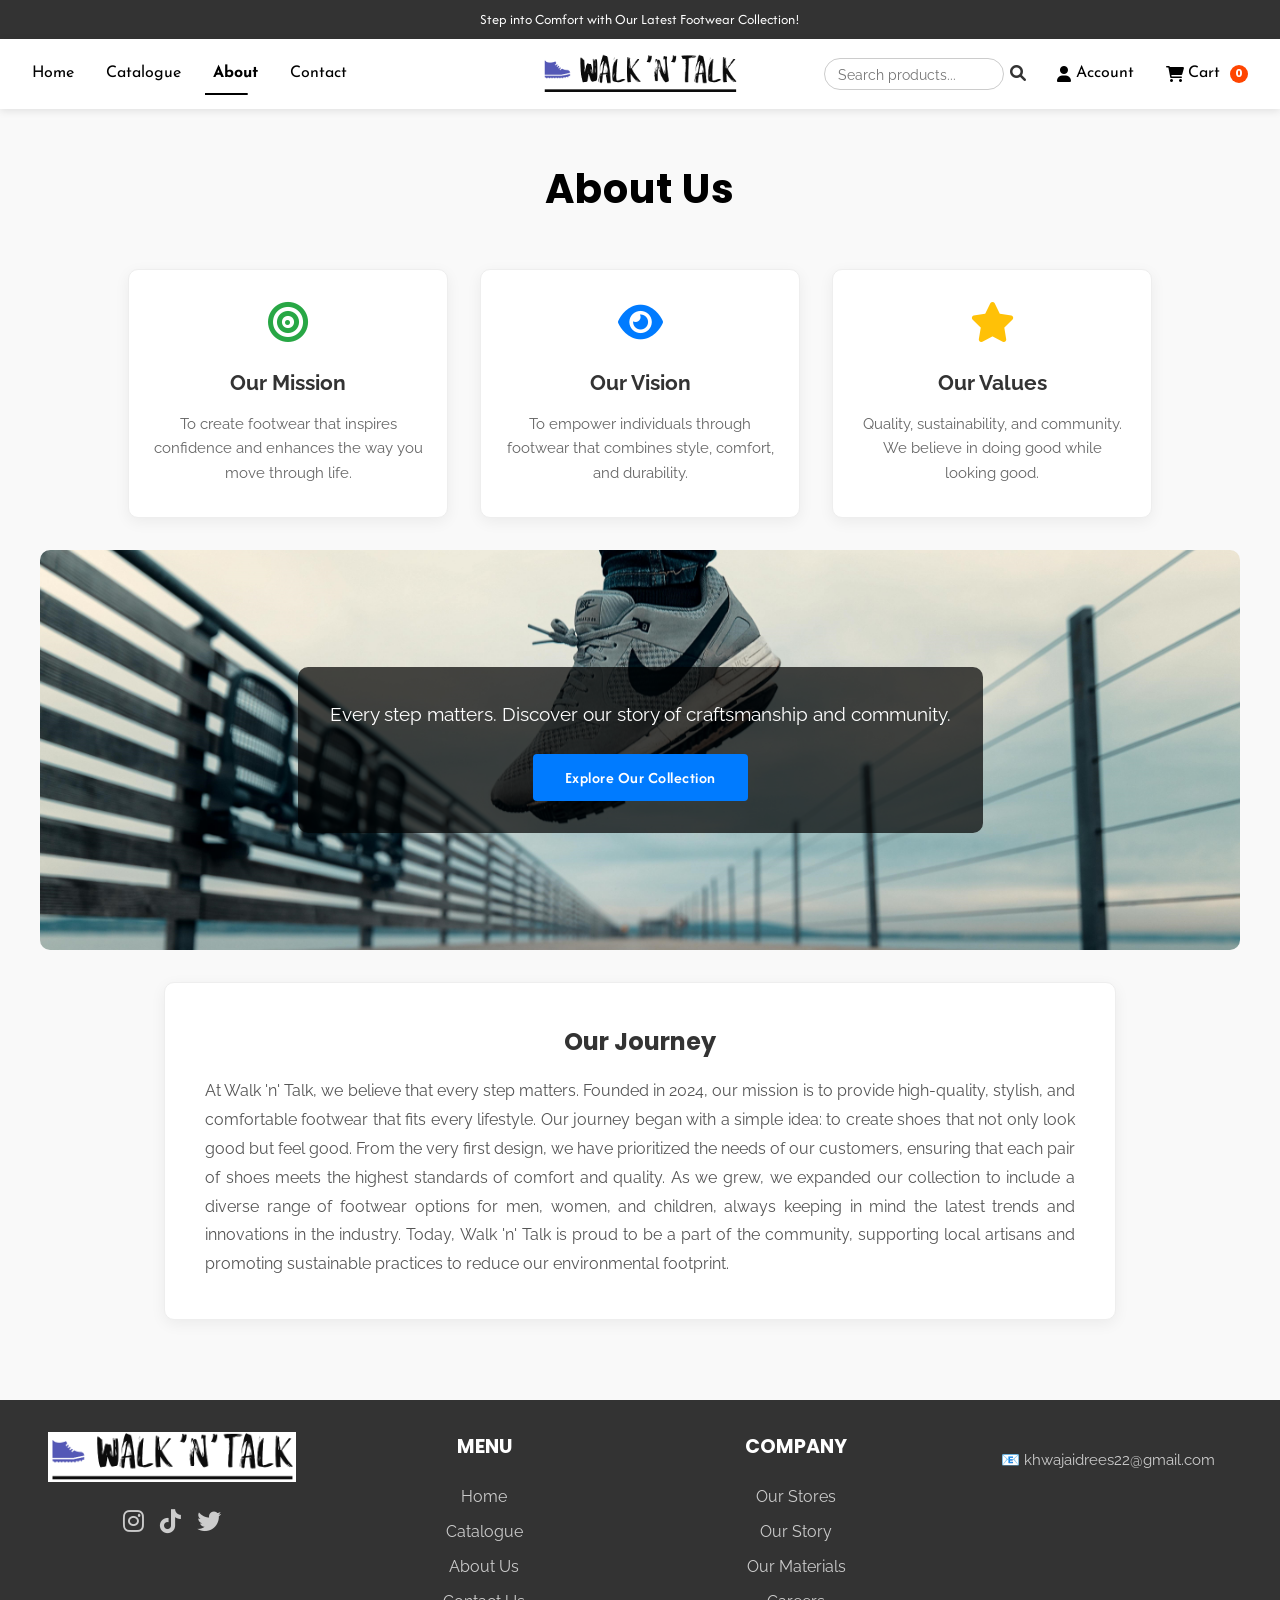
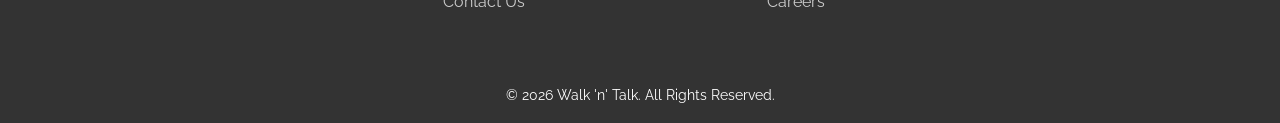
==== commit 75ab93e0: "Updated Walk-N-Talk responsiveness" ====
--- a/about.html
+++ b/about.html
@@ -3,26 +3,30 @@
 <head>
     <meta charset="UTF-8">
     <meta name="viewport" content="width=device-width, initial-scale=1.0">
-    <title>About Us - Walk 'N' Talk</title>
+    <meta name="description" content="Discover the story behind Walk 'N' Talk — our mission, vision, and values. Quality footwear crafted with care since 2024.">
+    <meta name="theme-color" content="#333333">
+    <title>About Us — Walk 'N' Talk | Our Story</title>
+    <link rel="preconnect" href="https://fonts.googleapis.com">
+    <link rel="preconnect" href="https://fonts.gstatic.com" crossorigin>
     <link rel="stylesheet" href="https://cdnjs.cloudflare.com/ajax/libs/font-awesome/6.0.0-beta3/css/all.min.css">
     <link rel="stylesheet" href="style.css">
     <link rel="stylesheet" href="about.css">
 </head>
 <body>
     <!-- BANNER -->
-    <div class="banner">
+    <div class="banner" role="banner">
         <div class="banner-content">
             <p id="banner-text">Comfort Meets Fashion - Shop the New Arrivals!</p>
         </div>
     </div>
 
     <!-- NAVBAR -->
-    <nav class="navbar">
-        <div class="menu-toggle" id="mobile-menu">
+    <nav class="navbar" aria-label="Main navigation">
+        <button class="menu-toggle" id="mobile-menu" aria-label="Toggle menu" aria-expanded="false">
             <span class="bar"></span>
             <span class="bar"></span>
             <span class="bar"></span>
-        </div>
+        </button>
         <ul class="nav-left nav-items" id="nav-items">
             <li><a href="index.html">Home</a></li>
             <li><a href="catalogue.html">Catalogue</a></li>
@@ -30,17 +34,24 @@
             <li><a href="contact.html">Contact</a></li>
         </ul>
         <div class="logo">
-            <a href="index.html"><img src="ecomlogo.png" alt="Walk 'N' Talk Logo"></a>
+            <a href="index.html" aria-label="Walk 'N' Talk home">
+                <img src="ecomlogo.png" alt="Walk 'N' Talk Logo" loading="eager">
+            </a>
         </div>
         <ul class="nav-right nav-items">
             <li>
-                <form action="catalogue.html" method="GET" class="search-form">
-                    <input type="text" name="query" placeholder="Search products...">
-                    <button type="submit"><i class="fas fa-search"></i></button>
+                <form action="catalogue.html" method="GET" class="search-form" role="search">
+                    <input type="text" name="query" placeholder="Search products..." aria-label="Search products">
+                    <button type="submit" aria-label="Search"><i class="fas fa-search"></i></button>
                 </form>
             </li>
             <li><a href="account.html"><i class="fas fa-user"></i> Account</a></li>
-            <li><a href="#cart"><i class="fas fa-shopping-cart"></i> Cart</a></li>
+            <li>
+                <a href="#" id="cart-icon">
+                    <i class="fas fa-shopping-cart"></i> Cart
+                    <span class="cart-count" id="cart-count">0</span>
+                </a>
+            </li>
         </ul>
     </nav>
 
@@ -85,12 +96,12 @@
     <footer>
         <div class="footer-section">
             <div class="foo">
-                <img src="ecomlogo.png" alt="Walk 'N' Talk">
+                <img src="ecomlogo.png" alt="Walk 'N' Talk" loading="lazy">
             </div>
             <ul class="social-media">
-                <li><a href="#"><i class="fab fa-instagram"></i></a></li>
-                <li><a href="#"><i class="fab fa-tiktok"></i></a></li>
-                <li><a href="#"><i class="fab fa-twitter"></i></a></li>
+                <li><a href="#" aria-label="Instagram"><i class="fab fa-instagram"></i></a></li>
+                <li><a href="#" aria-label="TikTok"><i class="fab fa-tiktok"></i></a></li>
+                <li><a href="#" aria-label="Twitter"><i class="fab fa-twitter"></i></a></li>
             </ul>
         </div>
         <div class="footer-section">
@@ -117,6 +128,9 @@
     </footer>
     <p class="rights">&copy; <span id="year"></span> Walk 'n' Talk. All Rights Reserved.</p>
 
+    <!-- Toast notification container -->
+    <div id="toast-container" class="toast-container"></div>
+
     <script src="script.js"></script>
 </body>
 </html>
--- a/style.css
+++ b/style.css
@@ -1,6 +1,6 @@
 /* ============================================
    WALK 'N' TALK - MAIN STYLESHEET
-   Shared across all pages + fully responsive
+   FULL FIXED - Hamburger menu + responsive
    ============================================ */
 
 /* --- Google Fonts --- */
@@ -10,7 +10,7 @@
 @import url('https://fonts.googleapis.com/css2?family=Poppins:wght@100;200;300;400;500;600;700;800;900&display=swap');
 @import url('https://fonts.googleapis.com/css2?family=Lato:wght@100;300;400;700;900&display=swap');
 
-/* --- CSS Reset & Base --- */
+/* --- Reset --- */
 * {
     margin: 0;
     padding: 0;
@@ -29,6 +29,10 @@
     overflow-x: hidden;
 }
 
+body.no-scroll {
+    overflow: hidden;
+}
+
 img {
     max-width: 100%;
     height: auto;
@@ -42,6 +46,13 @@
 
 ul {
     list-style: none;
+}
+
+button {
+    font-family: inherit;
+    cursor: pointer;
+    border: none;
+    background: none;
 }
 
 /* ============================================
@@ -87,7 +98,8 @@
     box-shadow: 0 2px 8px rgba(0, 0, 0, 0.1);
     font-family: "Josefin Sans", sans-serif;
     height: 70px;
-    position: relative;
+    position: sticky;   /* FIX: sticky navbar */
+    top: 0;
     z-index: 1000;
 }
 
@@ -95,6 +107,7 @@
     position: absolute;
     left: 50%;
     transform: translateX(-50%);
+    z-index: 5;
 }
 
 .logo img {
@@ -107,11 +120,6 @@
     display: flex;
     align-items: center;
     gap: 1rem;
-}
-
-.nav-left li,
-.nav-right li {
-    list-style: none;
 }
 
 .nav-left li a,
@@ -157,7 +165,35 @@
     font-weight: bold;
 }
 
-/* Search Form */
+/* Cart Badge */
+.cart-count {
+    display: inline-flex;
+    align-items: center;
+    justify-content: center;
+    background-color: #ff4500;
+    color: #fff;
+    font-size: 0.7rem;
+    font-weight: 700;
+    min-width: 18px;
+    height: 18px;
+    padding: 0 5px;
+    border-radius: 10px;
+    margin-left: 0.3rem;
+    transition: transform 0.3s ease;
+    font-family: "Poppins", sans-serif;
+}
+
+.cart-count.bump {
+    animation: cartBump 0.4s ease;
+}
+
+@keyframes cartBump {
+    0% { transform: scale(1); }
+    50% { transform: scale(1.4); }
+    100% { transform: scale(1); }
+}
+
+/* Search */
 .search-form {
     display: flex;
     align-items: center;
@@ -180,9 +216,6 @@
 }
 
 .search-form button {
-    background: transparent;
-    border: none;
-    cursor: pointer;
     padding: 0.4rem;
     font-size: 1rem;
     color: #333;
@@ -193,28 +226,43 @@
     color: #007bff;
 }
 
-/* Mobile Menu Toggle */
+/* ============================================
+   HAMBURGER MENU TOGGLE — FIX
+   ============================================ */
 .menu-toggle {
     display: none;
     flex-direction: column;
-    cursor: pointer;
+    justify-content: center;
+    align-items: center;
     gap: 5px;
-    z-index: 1001;
+    width: 42px;
+    height: 42px;
     background: transparent;
     border: none;
-    padding: 0.5rem;
+    cursor: pointer;
+    padding: 8px;
+    z-index: 1100;
+    position: relative;
+    border-radius: 6px;
+    transition: background 0.2s ease;
+}
+
+.menu-toggle:hover {
+    background: #f0f0f0;
 }
 
 .menu-toggle .bar {
+    display: block;
     width: 25px;
     height: 3px;
     background-color: #333;
-    transition: all 0.3s ease;
     border-radius: 2px;
-}
-
+    transition: transform 0.3s ease, opacity 0.3s ease;
+}
+
+/* Animate to X when open */
 .menu-toggle.active .bar:nth-child(1) {
-    transform: rotate(45deg) translate(5px, 5px);
+    transform: translateY(8px) rotate(45deg);
 }
 
 .menu-toggle.active .bar:nth-child(2) {
@@ -222,7 +270,7 @@
 }
 
 .menu-toggle.active .bar:nth-child(3) {
-    transform: rotate(-45deg) translate(7px, -6px);
+    transform: translateY(-8px) rotate(-45deg);
 }
 
 /* ============================================
@@ -240,7 +288,6 @@
     justify-content: center;
     gap: 1.5rem;
     flex-wrap: wrap;
-    list-style: none;
 }
 
 .secondary-navbar ul li a {
@@ -298,20 +345,101 @@
     transition: opacity 0.5s ease;
 }
 
+.slider-overlay {
+    position: absolute;
+    inset: 0;
+    background: linear-gradient(to top, rgba(0, 0, 0, 0.6) 0%, rgba(0, 0, 0, 0.1) 50%, transparent 100%);
+    display: flex;
+    flex-direction: column;
+    justify-content: flex-end;
+    padding: 2rem;
+}
+
 #slider-text {
-    position: absolute;
-    bottom: 2rem;
-    left: 2rem;
     font-family: "Raleway", sans-serif;
     color: #fff;
     font-size: clamp(1.5rem, 4vw, 3rem);
     font-weight: bold;
     text-shadow: 2px 2px 8px rgba(0, 0, 0, 0.6);
     max-width: 80%;
-}
-
-/* ============================================
-   PRODUCT GRID (Home Page)
+    margin-bottom: 1rem;
+}
+
+.slider-cta {
+    display: inline-flex;
+    align-items: center;
+    gap: 0.5rem;
+    background-color: #fff;
+    color: #333;
+    padding: 0.8rem 1.8rem;
+    border-radius: 4px;
+    font-family: "Poppins", sans-serif;
+    font-weight: 600;
+    font-size: 0.95rem;
+    transition: all 0.3s ease;
+    align-self: flex-start;
+    max-width: max-content;
+}
+
+.slider-cta:hover {
+    background-color: #333;
+    color: #fff;
+    transform: translateX(5px);
+}
+
+/* ============================================
+   TRUST STRIP
+   ============================================ */
+.trust-strip {
+    display: flex;
+    justify-content: space-around;
+    align-items: center;
+    flex-wrap: wrap;
+    gap: 1rem;
+    background-color: #f9f9f9;
+    padding: 2rem 1.5rem;
+    border-bottom: 1px solid #eee;
+}
+
+.trust-item {
+    flex: 1 1 180px;
+    text-align: center;
+    padding: 0.8rem;
+    transition: transform 0.3s ease;
+}
+
+.trust-item:hover {
+    transform: translateY(-4px);
+}
+
+.trust-item i {
+    font-size: 2rem;
+    color: #333;
+    margin-bottom: 0.6rem;
+    display: inline-block;
+    transition: color 0.3s ease;
+}
+
+.trust-item:hover i {
+    color: #007bff;
+}
+
+.trust-item h4 {
+    font-family: "Poppins", sans-serif;
+    font-size: 1rem;
+    color: #222;
+    margin-bottom: 0.2rem;
+    font-weight: 600;
+}
+
+.trust-item p {
+    font-family: "Raleway", sans-serif;
+    font-size: 0.85rem;
+    color: #777;
+}
+
+/* ============================================
+   PRODUCT GRID
    ============================================ */
 .product-grid {
     display: flex;
@@ -394,7 +522,6 @@
     display: inline-flex;
     justify-content: center;
     align-items: center;
-    text-decoration: none;
 }
 
 .btn:hover {
@@ -476,7 +603,6 @@
     color: #333;
 }
 
-/* Right product list */
 .product-section {
     flex: 1;
     min-width: 300px;
@@ -560,10 +686,101 @@
 }
 
 /* ============================================
-   PRODUCT CAROUSEL (Idrees Section)
+   WHY CHOOSE US
+   ============================================ */
+.why-choose-us {
+    padding: 4rem 1.5rem;
+    background-color: #fff;
+    max-width: 1300px;
+    margin: 0 auto;
+}
+
+.features-grid {
+    display: grid;
+    grid-template-columns: repeat(auto-fit, minmax(240px, 1fr));
+    gap: 1.8rem;
+    max-width: 1200px;
+    margin: 0 auto;
+}
+
+.feature-card {
+    background-color: #fff;
+    border: 1px solid #eee;
+    border-radius: 12px;
+    padding: 2rem 1.5rem;
+    text-align: center;
+    transition: transform 0.3s ease, box-shadow 0.3s ease, border-color 0.3s ease;
+    box-shadow: 0 4px 15px rgba(0, 0, 0, 0.04);
+}
+
+.feature-card:hover {
+    transform: translateY(-8px);
+    box-shadow: 0 12px 30px rgba(0, 0, 0, 0.1);
+    border-color: #007bff;
+}
+
+.feature-icon {
+    width: 70px;
+    height: 70px;
+    margin: 0 auto 1.2rem;
+    background: linear-gradient(135deg, #007bff 0%, #0056b3 100%);
+    border-radius: 50%;
+    display: flex;
+    align-items: center;
+    justify-content: center;
+    transition: transform 0.3s ease;
+}
+
+.feature-card:hover .feature-icon {
+    transform: scale(1.1) rotate(5deg);
+}
+
+.feature-icon i {
+    font-size: 1.8rem;
+    color: #fff;
+}
+
+.feature-card h3 {
+    font-family: "Poppins", sans-serif;
+    font-size: 1.15rem;
+    color: #222;
+    margin-bottom: 0.7rem;
+    font-weight: 600;
+}
+
+.feature-card p {
+    font-family: "Raleway", sans-serif;
+    font-size: 0.92rem;
+    color: #666;
+    line-height: 1.6;
+}
+
+/* ============================================
+   SECTION TITLES
+   ============================================ */
+.section-title {
+    font-family: "Poppins", sans-serif;
+    font-size: clamp(1.6rem, 4vw, 2.4rem);
+    text-align: center;
+    color: #222;
+    margin-bottom: 0.5rem;
+    font-weight: 700;
+    letter-spacing: 0.5px;
+}
+
+.section-subtitle {
+    font-family: "Raleway", sans-serif;
+    font-size: clamp(0.95rem, 2vw, 1.1rem);
+    text-align: center;
+    color: #777;
+    margin-bottom: 2.5rem;
+}
+
+/* ============================================
+   IDREES CAROUSEL
    ============================================ */
 .idrees-section {
-    padding: 2rem 0;
+    padding: 3rem 0;
     background-color: #f9f9f9;
 }
 
@@ -653,6 +870,327 @@
 .idrees-next { right: 0; }
 
 /* ============================================
+   TESTIMONIALS
+   ============================================ */
+.testimonials {
+    padding: 4rem 1.5rem;
+    background: linear-gradient(135deg, #f9f9f9 0%, #eef4ff 100%);
+}
+
+.testimonials-grid {
+    display: grid;
+    grid-template-columns: repeat(auto-fit, minmax(280px, 1fr));
+    gap: 1.8rem;
+    max-width: 1200px;
+    margin: 0 auto;
+}
+
+.testimonial-card {
+    background-color: #fff;
+    border-radius: 12px;
+    padding: 2rem 1.5rem;
+    box-shadow: 0 4px 20px rgba(0, 0, 0, 0.06);
+    transition: transform 0.3s ease, box-shadow 0.3s ease;
+    position: relative;
+    overflow: hidden;
+}
+
+.testimonial-card::before {
+    content: '"';
+    position: absolute;
+    top: -10px;
+    right: 20px;
+    font-size: 6rem;
+    color: rgba(0, 123, 255, 0.08);
+    font-family: Georgia, serif;
+    line-height: 1;
+}
+
+.testimonial-card:hover {
+    transform: translateY(-6px);
+    box-shadow: 0 12px 30px rgba(0, 0, 0, 0.1);
+}
+
+.stars {
+    color: #ffc107;
+    font-size: 0.95rem;
+    margin-bottom: 1rem;
+    letter-spacing: 2px;
+}
+
+.testimonial-text {
+    font-family: "Raleway", sans-serif;
+    font-size: 0.95rem;
+    color: #555;
+    line-height: 1.7;
+    margin-bottom: 1.5rem;
+    font-style: italic;
+    position: relative;
+    z-index: 1;
+}
+
+.testimonial-author {
+    display: flex;
+    align-items: center;
+    gap: 0.8rem;
+}
+
+.author-avatar {
+    width: 45px;
+    height: 45px;
+    background: linear-gradient(135deg, #333 0%, #555 100%);
+    color: #fff;
+    border-radius: 50%;
+    display: flex;
+    align-items: center;
+    justify-content: center;
+    font-family: "Poppins", sans-serif;
+    font-weight: 600;
+    font-size: 0.9rem;
+    letter-spacing: 0.5px;
+    flex-shrink: 0;
+}
+
+.testimonial-author h4 {
+    font-family: "Poppins", sans-serif;
+    font-size: 0.95rem;
+    color: #222;
+    font-weight: 600;
+    margin-bottom: 0.1rem;
+}
+
+.testimonial-author span {
+    font-family: "Raleway", sans-serif;
+    font-size: 0.8rem;
+    color: #888;
+}
+
+/* ============================================
+   NEWSLETTER
+   ============================================ */
+.newsletter {
+    background: linear-gradient(135deg, #222 0%, #333 100%);
+    color: #fff;
+    padding: 4rem 1.5rem;
+    text-align: center;
+    position: relative;
+    overflow: hidden;
+}
+
+.newsletter::before {
+    content: '';
+    position: absolute;
+    top: -50%;
+    left: -50%;
+    width: 200%;
+    height: 200%;
+    background: radial-gradient(circle, rgba(0, 123, 255, 0.15) 0%, transparent 70%);
+    animation: pulseGlow 8s ease-in-out infinite;
+}
+
+@keyframes pulseGlow {
+    0%, 100% { transform: scale(1); opacity: 0.5; }
+    50% { transform: scale(1.1); opacity: 0.8; }
+}
+
+.newsletter-content {
+    position: relative;
+    z-index: 1;
+    max-width: 650px;
+    margin: 0 auto;
+}
+
+.newsletter-icon {
+    font-size: 2.8rem;
+    color: #007bff;
+    margin-bottom: 1rem;
+    display: inline-block;
+    animation: bounce 2s infinite;
+}
+
+@keyframes bounce {
+    0%, 100% { transform: translateY(0); }
+    50% { transform: translateY(-8px); }
+}
+
+.newsletter h2 {
+    font-family: "Poppins", sans-serif;
+    font-size: clamp(1.5rem, 4vw, 2.2rem);
+    margin-bottom: 1rem;
+    font-weight: 700;
+    color: #fff;
+}
+
+.newsletter p {
+    font-family: "Raleway", sans-serif;
+    font-size: 1rem;
+    color: #ccc;
+    margin-bottom: 2rem;
+    line-height: 1.6;
+}
+
+.newsletter p strong {
+    color: #ffc107;
+}
+
+.newsletter-form {
+    display: flex;
+    gap: 0.5rem;
+    max-width: 500px;
+    margin: 0 auto;
+    flex-wrap: wrap;
+    justify-content: center;
+}
+
+.newsletter-form input {
+    flex: 1 1 260px;
+    padding: 0.9rem 1.2rem;
+    border: none;
+    border-radius: 6px;
+    font-family: "Raleway", sans-serif;
+    font-size: 0.95rem;
+    outline: none;
+    background-color: #fff;
+    color: #333;
+}
+
+.newsletter-form input::placeholder {
+    color: #999;
+}
+
+.newsletter-form button {
+    padding: 0.9rem 2rem;
+    background-color: #007bff;
+    color: #fff;
+    border: none;
+    border-radius: 6px;
+    font-family: "Poppins", sans-serif;
+    font-size: 0.95rem;
+    font-weight: 600;
+    cursor: pointer;
+    transition: background-color 0.3s ease, transform 0.2s ease;
+    white-space: nowrap;
+}
+
+.newsletter-form button:hover {
+    background-color: #0056b3;
+    transform: translateY(-2px);
+}
+
+.newsletter-small {
+    font-size: 0.8rem !important;
+    color: #999 !important;
+    margin-top: 1.2rem !important;
+    margin-bottom: 0 !important;
+}
+
+/* ============================================
+   INSTAGRAM GALLERY
+   ============================================ */
+.insta-gallery {
+    padding: 4rem 1.5rem;
+    background-color: #fff;
+}
+
+.insta-grid {
+    display: grid;
+    grid-template-columns: repeat(6, 1fr);
+    gap: 0.8rem;
+    max-width: 1300px;
+    margin: 0 auto;
+}
+
+.insta-item {
+    position: relative;
+    aspect-ratio: 1 / 1;
+    overflow: hidden;
+    border-radius: 8px;
+    display: block;
+    cursor: pointer;
+}
+
+.insta-item img {
+    width: 100%;
+    height: 100%;
+    object-fit: cover;
+    transition: transform 0.4s ease;
+}
+
+.insta-overlay {
+    position: absolute;
+    inset: 0;
+    background-color: rgba(0, 0, 0, 0.55);
+    display: flex;
+    align-items: center;
+    justify-content: center;
+    opacity: 0;
+    transition: opacity 0.3s ease;
+    color: #fff;
+    font-size: 1.8rem;
+}
+
+.insta-item:hover .insta-overlay {
+    opacity: 1;
+}
+
+.insta-item:hover img {
+    transform: scale(1.1);
+}
+
+/* ============================================
+   TOAST NOTIFICATIONS
+   ============================================ */
+.toast-container {
+    position: fixed;
+    bottom: 1.5rem;
+    right: 1.5rem;
+    display: flex;
+    flex-direction: column;
+    gap: 0.5rem;
+    z-index: 9999;
+    pointer-events: none;
+}
+
+.toast {
+    background-color: #333;
+    color: #fff;
+    padding: 1rem 1.5rem;
+    border-radius: 8px;
+    font-family: "Poppins", sans-serif;
+    font-size: 0.9rem;
+    box-shadow: 0 8px 25px rgba(0, 0, 0, 0.2);
+    display: flex;
+    align-items: center;
+    gap: 0.8rem;
+    min-width: 250px;
+    max-width: 380px;
+    animation: toastSlideIn 0.4s ease forwards;
+    pointer-events: auto;
+    border-left: 4px solid #007bff;
+}
+
+.toast.toast-success { border-left-color: #28a745; }
+.toast.toast-error { border-left-color: #dc3545; }
+.toast.toast-info { border-left-color: #007bff; }
+
+.toast.toast-hide { animation: toastSlideOut 0.4s ease forwards; }
+
+.toast i { font-size: 1.1rem; }
+.toast.toast-success i { color: #28a745; }
+.toast.toast-error i { color: #dc3545; }
+.toast.toast-info i { color: #007bff; }
+
+@keyframes toastSlideIn {
+    from { opacity: 0; transform: translateX(100%); }
+    to { opacity: 1; transform: translateX(0); }
+}
+
+@keyframes toastSlideOut {
+    from { opacity: 1; transform: translateX(0); }
+    to { opacity: 0; transform: translateX(100%); }
+}
+
+/* ============================================
    FOOTER
    ============================================ */
 footer {
@@ -697,7 +1235,6 @@
     justify-content: center;
     gap: 1rem;
     margin-top: 1rem;
-    list-style: none;
     padding: 0;
 }
 
@@ -707,9 +1244,7 @@
     transition: color 0.3s ease;
 }
 
-.social-media a:hover {
-    color: #007bff;
-}
+.social-media a:hover { color: #007bff; }
 
 .foo {
     display: flex;
@@ -717,10 +1252,7 @@
     align-items: center;
 }
 
-.foo img {
-    height: 50px;
-    width: auto;
-}
+.foo img { height: 50px; width: auto; }
 
 .mail {
     text-align: center;
@@ -728,20 +1260,9 @@
     flex: 1 1 200px;
 }
 
-.mail p {
-    font-family: "Raleway", sans-serif;
-    font-size: 0.95rem;
-}
-
-.mail a {
-    color: #ccc;
-    transition: color 0.3s ease;
-}
-
-.mail a:hover {
-    color: #fff;
-    text-decoration: underline;
-}
+.mail p { font-family: "Raleway", sans-serif; font-size: 0.95rem; }
+.mail a { color: #ccc; transition: color 0.3s ease; }
+.mail a:hover { color: #fff; text-decoration: underline; }
 
 .rights {
     text-align: center;
@@ -753,7 +1274,7 @@
 }
 
 /* ============================================
-   RESPONSIVE - TABLET (max-width: 1024px)
+   RESPONSIVE — TABLET (max-width: 1024px)
    ============================================ */
 @media (max-width: 1024px) {
     .container {
@@ -776,24 +1297,34 @@
         grid-template-columns: repeat(auto-fit, minmax(200px, 1fr));
     }
 
-    .idrees-slide {
-        flex: 0 0 33.333%;
-    }
-}
-
-/* ============================================
-   RESPONSIVE - MOBILE (max-width: 768px)
+    .idrees-slide { flex: 0 0 33.333%; }
+    .insta-grid { grid-template-columns: repeat(3, 1fr); }
+
+    .why-choose-us,
+    .testimonials,
+    .insta-gallery,
+    .newsletter {
+        padding: 3rem 1rem;
+    }
+}
+
+/* ============================================
+   RESPONSIVE — MOBILE (max-width: 768px) — FIX
    ============================================ */
 @media (max-width: 768px) {
+    /* Navbar becomes mobile */
     .navbar {
         padding: 0 1rem;
         height: 60px;
-    }
-
+        justify-content: space-between;
+    }
+
+    /* SHOW hamburger */
     .menu-toggle {
         display: flex;
     }
 
+    /* Convert nav lists to fullscreen overlay */
     .nav-left,
     .nav-right {
         position: fixed;
@@ -805,62 +1336,72 @@
         flex-direction: column;
         justify-content: center;
         align-items: center;
-        gap: 2rem;
+        gap: 1.5rem;
         transform: translateX(-100%);
-        transition: transform 0.4s ease;
-        z-index: 999;
+        transition: transform 0.4s cubic-bezier(0.4, 0, 0.2, 1);
+        z-index: 1000;
         padding: 2rem;
-    }
-
+        overflow-y: auto;
+        visibility: hidden;
+    }
+
+    /* Left nav slides in from left */
     .nav-left.active {
         transform: translateX(0);
-    }
-
+        visibility: visible;
+    }
+
+    /* Right nav slides in from right */
     .nav-right {
-        top: 60px;
-        height: calc(100vh - 60px);
         transform: translateX(100%);
+        z-index: 1001;
     }
 
     .nav-right.active {
         transform: translateX(0);
+        visibility: visible;
     }
 
     .nav-left li a,
     .nav-right li a {
-        font-size: 1.3rem;
-        padding: 0.8rem;
-    }
-
+        font-size: 1.4rem;
+        padding: 0.8rem 1.2rem;
+        width: 100%;
+        justify-content: center;
+        text-align: center;
+    }
+
+    /* Logo stays visible above overlay */
     .logo {
         position: static;
         transform: none;
-    }
-
-    .logo img {
-        height: 35px;
-    }
-
+        z-index: 1102;
+    }
+
+    .logo img { height: 35px; }
+
+    /* Search inside mobile menu */
     .search-form {
         width: 90%;
-        max-width: 300px;
+        max-width: 340px;
+        flex-direction: row;
     }
 
     .search-form input {
         width: 100%;
     }
 
+    /* Slider */
     .slider-banner {
         height: 50vh;
         min-height: 300px;
     }
 
-    #slider-text {
-        font-size: 1.5rem;
-        bottom: 1rem;
-        left: 1rem;
-    }
-
+    .slider-overlay { padding: 1.2rem; }
+    #slider-text { font-size: 1.5rem; }
+    .slider-cta { padding: 0.6rem 1.4rem; font-size: 0.85rem; }
+
+    /* Product grid */
     .product-grid {
         flex-direction: column;
         align-items: center;
@@ -873,27 +1414,48 @@
         width: 100%;
     }
 
-    .image-container {
-        height: 350px;
-    }
-
-    .secondary-navbar ul {
-        gap: 1rem;
-    }
-
-    .secondary-navbar ul li {
-        margin: 0;
-    }
-
-    .idrees-slide {
-        flex: 0 0 50%;
-        padding: 0.8rem;
-    }
-
-    .idrees-slide img {
-        height: 180px;
-    }
-
+    .image-container { height: 350px; }
+
+    /* Secondary navbar */
+    .secondary-navbar ul { gap: 1rem; }
+
+    /* Trust strip */
+    .trust-strip { padding: 1.5rem 1rem; gap: 0.5rem; }
+    .trust-item { flex: 1 1 45%; padding: 0.5rem; }
+    .trust-item i { font-size: 1.6rem; }
+    .trust-item h4 { font-size: 0.9rem; }
+    .trust-item p { font-size: 0.78rem; }
+
+    /* Carousel */
+    .idrees-slide { flex: 0 0 50%; padding: 0.8rem; }
+    .idrees-slide img { height: 180px; }
+
+    /* Sections */
+    .section-title { font-size: 1.5rem; }
+    .section-subtitle { font-size: 0.9rem; margin-bottom: 1.8rem; }
+
+    .features-grid,
+    .testimonials-grid {
+        grid-template-columns: 1fr;
+        gap: 1.2rem;
+    }
+
+    .feature-card { padding: 1.5rem 1.2rem; }
+    .feature-icon { width: 60px; height: 60px; }
+    .feature-icon i { font-size: 1.5rem; }
+    .testimonial-card { padding: 1.5rem 1.2rem; }
+
+    .insta-grid { grid-template-columns: repeat(3, 1fr); gap: 0.5rem; }
+
+    .newsletter-form { flex-direction: column; gap: 0.8rem; }
+    .newsletter-form input,
+    .newsletter-form button {
+        width: 100%;
+        flex: 1 1 100%;
+    }
+    .newsletter-icon { font-size: 2.2rem; }
+
+    /* Footer */
     footer {
         flex-direction: column;
         align-items: center;
@@ -901,23 +1463,22 @@
         padding: 1.5rem 1rem;
     }
 
-    .footer-section {
-        flex: 1 1 100%;
-        width: 100%;
-    }
-
-    .mail {
-        padding: 0.5rem;
-    }
-
-    .rights {
-        padding: 1rem 0.5rem;
-        font-size: 0.8rem;
-    }
-}
-
-/* ============================================
-   RESPONSIVE - SMALL MOBILE (max-width: 480px)
+    .footer-section { flex: 1 1 100%; width: 100%; }
+    .mail { padding: 0.5rem; }
+    .rights { padding: 1rem 0.5rem; font-size: 0.8rem; }
+
+    /* Toast */
+    .toast-container {
+        bottom: 1rem;
+        right: 1rem;
+        left: 1rem;
+    }
+
+    .toast { width: 100%; min-width: unset; }
+}
+
+/* ============================================
+   RESPONSIVE — SMALL MOBILE (max-width: 480px)
    ============================================ */
 @media (max-width: 480px) {
     .banner {
@@ -926,656 +1487,51 @@
         min-height: 30px;
     }
 
-    .navbar {
-        padding: 0 0.8rem;
-        height: 55px;
-    }
-
-    .logo img {
-        height: 30px;
-    }
-
-    .idrees-slide {
-        flex: 0 0 100%;
-    }
-
-    .idrees-slide img {
-        height: 180px;
-    }
+    .navbar { padding: 0 0.8rem; height: 55px; }
+    .logo img { height: 30px; }
+
+    .menu-toggle { width: 38px; height: 38px; }
+    .menu-toggle .bar { width: 22px; }
+
+    .idrees-slide { flex: 0 0 100%; }
+    .idrees-slide img { height: 180px; }
 
     .idrees-prev,
-    .idrees-next {
-        padding: 0.5rem 0.8rem;
-        font-size: 1rem;
-    }
-
-    .product-list {
-        grid-template-columns: 1fr;
-    }
-
-    .headline h1 {
-        font-size: 1.5rem;
-    }
-
-    .headline p {
-        font-size: 1rem;
-    }
-
-    .buttons button {
-        padding: 0.6rem 1.2rem;
-        font-size: 0.9rem;
-    }
-
-    .btn {
-        padding: 0.5rem 1rem;
-        font-size: 0.8rem;
-    }
-
-    .image-container h2 {
-        font-size: 1.3rem;
-    }
-
-    .image-container p {
-        font-size: 0.9rem;
-    }
-
-    .image-container {
-        height: 300px;
-    }
-
-    .slider-banner {
-        height: 40vh;
-        min-height: 250px;
-    }
-
-    #slider-text {
-        font-size: 1.2rem;
-    }
-
-    .footer-section h3 {
-        font-size: 1rem;
-    }
-}
-/* ============================================
-   NEW HOME PAGE SECTIONS - EXTRA STYLES
-   (Trust Strip, Why Choose Us, Testimonials,
-    Newsletter, Instagram Gallery)
-   ============================================ */
-
-/* --- Shared Section Titles --- */
-.section-title {
-    font-family: "Poppins", sans-serif;
-    font-size: clamp(1.6rem, 4vw, 2.4rem);
-    text-align: center;
-    color: #222;
-    margin-bottom: 0.5rem;
-    font-weight: 700;
-    letter-spacing: 0.5px;
-}
-
-.section-subtitle {
-    font-family: "Raleway", sans-serif;
-    font-size: clamp(0.95rem, 2vw, 1.1rem);
-    text-align: center;
-    color: #777;
-    margin-bottom: 2.5rem;
-}
-
-/* ============================================
-   TRUST STRIP (below hero slider)
-   ============================================ */
-.trust-strip {
-    display: flex;
-    justify-content: space-around;
-    align-items: center;
-    flex-wrap: wrap;
-    gap: 1rem;
-    background-color: #f9f9f9;
-    padding: 2rem 1.5rem;
-    border-bottom: 1px solid #eee;
-}
-
-.trust-item {
-    flex: 1 1 180px;
-    text-align: center;
-    padding: 0.8rem;
-    transition: transform 0.3s ease;
-}
-
-.trust-item:hover {
-    transform: translateY(-4px);
-}
-
-.trust-item i {
-    font-size: 2rem;
-    color: #333;
-    margin-bottom: 0.6rem;
-    display: inline-block;
-    transition: color 0.3s ease;
-}
-
-.trust-item:hover i {
-    color: #007bff;
-}
-
-.trust-item h4 {
-    font-family: "Poppins", sans-serif;
-    font-size: 1rem;
-    color: #222;
-    margin-bottom: 0.2rem;
-    font-weight: 600;
-}
-
-.trust-item p {
-    font-family: "Raleway", sans-serif;
-    font-size: 0.85rem;
-    color: #777;
-}
-
-/* ============================================
-   WHY CHOOSE US SECTION
-   ============================================ */
-.why-choose-us {
-    padding: 4rem 1.5rem;
-    background-color: #fff;
-    max-width: 1300px;
-    margin: 0 auto;
-}
-
-.features-grid {
-    display: grid;
-    grid-template-columns: repeat(auto-fit, minmax(240px, 1fr));
-    gap: 1.8rem;
-    max-width: 1200px;
-    margin: 0 auto;
-}
-
-.feature-card {
-    background-color: #fff;
-    border: 1px solid #eee;
-    border-radius: 12px;
-    padding: 2rem 1.5rem;
-    text-align: center;
-    transition: transform 0.3s ease, box-shadow 0.3s ease, border-color 0.3s ease;
-    box-shadow: 0 4px 15px rgba(0, 0, 0, 0.04);
-}
-
-.feature-card:hover {
-    transform: translateY(-8px);
-    box-shadow: 0 12px 30px rgba(0, 0, 0, 0.1);
-    border-color: #007bff;
-}
-
-.feature-icon {
-    width: 70px;
-    height: 70px;
-    margin: 0 auto 1.2rem;
-    background: linear-gradient(135deg, #007bff 0%, #0056b3 100%);
-    border-radius: 50%;
-    display: flex;
-    align-items: center;
-    justify-content: center;
-    transition: transform 0.3s ease;
-}
-
-.feature-card:hover .feature-icon {
-    transform: scale(1.1) rotate(5deg);
-}
-
-.feature-icon i {
-    font-size: 1.8rem;
-    color: #fff;
-}
-
-.feature-card h3 {
-    font-family: "Poppins", sans-serif;
-    font-size: 1.15rem;
-    color: #222;
-    margin-bottom: 0.7rem;
-    font-weight: 600;
-}
-
-.feature-card p {
-    font-family: "Raleway", sans-serif;
-    font-size: 0.92rem;
-    color: #666;
-    line-height: 1.6;
-}
-
-/* ============================================
-   TESTIMONIALS SECTION
-   ============================================ */
-.testimonials {
-    padding: 4rem 1.5rem;
-    background: linear-gradient(135deg, #f9f9f9 0%, #eef4ff 100%);
-}
-
-.testimonials-grid {
-    display: grid;
-    grid-template-columns: repeat(auto-fit, minmax(280px, 1fr));
-    gap: 1.8rem;
-    max-width: 1200px;
-    margin: 0 auto;
-}
-
-.testimonial-card {
-    background-color: #fff;
-    border-radius: 12px;
-    padding: 2rem 1.5rem;
-    box-shadow: 0 4px 20px rgba(0, 0, 0, 0.06);
-    transition: transform 0.3s ease, box-shadow 0.3s ease;
-    position: relative;
-    overflow: hidden;
-}
-
-.testimonial-card::before {
-    content: '"';
-    position: absolute;
-    top: -10px;
-    right: 20px;
-    font-size: 6rem;
-    color: rgba(0, 123, 255, 0.08);
-    font-family: Georgia, serif;
-    line-height: 1;
-}
-
-.testimonial-card:hover {
-    transform: translateY(-6px);
-    box-shadow: 0 12px 30px rgba(0, 0, 0, 0.1);
-}
-
-.stars {
-    color: #ffc107;
-    font-size: 0.95rem;
-    margin-bottom: 1rem;
-    letter-spacing: 2px;
-}
-
-.testimonial-text {
-    font-family: "Raleway", sans-serif;
-    font-size: 0.95rem;
-    color: #555;
-    line-height: 1.7;
-    margin-bottom: 1.5rem;
-    font-style: italic;
-    position: relative;
-    z-index: 1;
-}
-
-.testimonial-author {
-    display: flex;
-    align-items: center;
-    gap: 0.8rem;
-}
-
-.author-avatar {
-    width: 45px;
-    height: 45px;
-    background: linear-gradient(135deg, #333 0%, #555 100%);
-    color: #fff;
-    border-radius: 50%;
-    display: flex;
-    align-items: center;
-    justify-content: center;
-    font-family: "Poppins", sans-serif;
-    font-weight: 600;
-    font-size: 0.9rem;
-    letter-spacing: 0.5px;
-    flex-shrink: 0;
-}
-
-.testimonial-author h4 {
-    font-family: "Poppins", sans-serif;
-    font-size: 0.95rem;
-    color: #222;
-    font-weight: 600;
-    margin-bottom: 0.1rem;
-}
-
-.testimonial-author span {
-    font-family: "Raleway", sans-serif;
-    font-size: 0.8rem;
-    color: #888;
-}
-
-/* ============================================
-   NEWSLETTER SECTION
-   ============================================ */
-.newsletter {
-    background: linear-gradient(135deg, #222 0%, #333 100%);
-    color: #fff;
-    padding: 4rem 1.5rem;
-    text-align: center;
-    position: relative;
-    overflow: hidden;
-}
-
-.newsletter::before {
-    content: '';
-    position: absolute;
-    top: -50%;
-    left: -50%;
-    width: 200%;
-    height: 200%;
-    background: radial-gradient(circle, rgba(0, 123, 255, 0.15) 0%, transparent 70%);
-    animation: pulseGlow 8s ease-in-out infinite;
-}
-
-@keyframes pulseGlow {
-    0%, 100% { transform: scale(1); opacity: 0.5; }
-    50% { transform: scale(1.1); opacity: 0.8; }
-}
-
-.newsletter-content {
-    position: relative;
-    z-index: 1;
-    max-width: 650px;
-    margin: 0 auto;
-}
-
-.newsletter-icon {
-    font-size: 2.8rem;
-    color: #007bff;
-    margin-bottom: 1rem;
-    display: inline-block;
-    animation: bounce 2s infinite;
-}
-
-@keyframes bounce {
-    0%, 100% { transform: translateY(0); }
-    50% { transform: translateY(-8px); }
-}
-
-.newsletter h2 {
-    font-family: "Poppins", sans-serif;
-    font-size: clamp(1.5rem, 4vw, 2.2rem);
-    margin-bottom: 1rem;
-    font-weight: 700;
-    color: #fff;
-}
-
-.newsletter p {
-    font-family: "Raleway", sans-serif;
-    font-size: 1rem;
-    color: #ccc;
-    margin-bottom: 2rem;
-    line-height: 1.6;
-}
-
-.newsletter p strong {
-    color: #ffc107;
-}
-
-.newsletter-form {
-    display: flex;
-    gap: 0.5rem;
-    max-width: 500px;
-    margin: 0 auto;
-    flex-wrap: wrap;
-    justify-content: center;
-}
-
-.newsletter-form input {
-    flex: 1 1 260px;
-    padding: 0.9rem 1.2rem;
-    border: none;
-    border-radius: 6px;
-    font-family: "Raleway", sans-serif;
-    font-size: 0.95rem;
-    outline: none;
-    background-color: #fff;
-    color: #333;
-}
-
-.newsletter-form input::placeholder {
-    color: #999;
-}
-
-.newsletter-form button {
-    padding: 0.9rem 2rem;
-    background-color: #007bff;
-    color: #fff;
-    border: none;
-    border-radius: 6px;
-    font-family: "Poppins", sans-serif;
-    font-size: 0.95rem;
-    font-weight: 600;
-    cursor: pointer;
-    transition: background-color 0.3s ease, transform 0.2s ease;
-    white-space: nowrap;
-}
-
-.newsletter-form button:hover {
-    background-color: #0056b3;
-    transform: translateY(-2px);
-}
-
-.newsletter-form button:active {
-    transform: translateY(0);
-}
-
-.newsletter-small {
-    font-size: 0.8rem !important;
-    color: #999 !important;
-    margin-top: 1.2rem !important;
-    margin-bottom: 0 !important;
-}
-
-/* ============================================
-   INSTAGRAM GALLERY SECTION
-   ============================================ */
-.insta-gallery {
-    padding: 4rem 1.5rem;
-    background-color: #fff;
-}
-
-.insta-grid {
-    display: grid;
-    grid-template-columns: repeat(6, 1fr);
-    gap: 0.8rem;
-    max-width: 1300px;
-    margin: 0 auto;
-}
-
-.insta-item {
-    position: relative;
-    aspect-ratio: 1 / 1;
-    overflow: hidden;
-    border-radius: 8px;
-    display: block;
-    cursor: pointer;
-}
-
-.insta-item img {
-    width: 100%;
-    height: 100%;
-    object-fit: cover;
-    transition: transform 0.4s ease;
-}
-
-.insta-overlay {
-    position: absolute;
-    inset: 0;
-    background-color: rgba(0, 0, 0, 0.55);
-    display: flex;
-    align-items: center;
-    justify-content: center;
-    opacity: 0;
-    transition: opacity 0.3s ease;
-    color: #fff;
-    font-size: 1.8rem;
-}
-
-.insta-item:hover .insta-overlay {
-    opacity: 1;
-}
-
-.insta-item:hover img {
-    transform: scale(1.1);
-}
-
-/* ============================================
-   RESPONSIVE - TABLET (max-width: 1024px)
-   ============================================ */
-@media (max-width: 1024px) {
-    .insta-grid {
-        grid-template-columns: repeat(3, 1fr);
-    }
-
-    .why-choose-us,
-    .testimonials,
-    .insta-gallery {
-        padding: 3rem 1rem;
-    }
-
-    .newsletter {
-        padding: 3rem 1rem;
-    }
-}
-
-/* ============================================
-   RESPONSIVE - MOBILE (max-width: 768px)
-   ============================================ */
-@media (max-width: 768px) {
-    .trust-strip {
-        padding: 1.5rem 1rem;
-        gap: 0.5rem;
-    }
-
-    .trust-item {
-        flex: 1 1 45%;
-        padding: 0.5rem;
-    }
-
-    .trust-item i {
-        font-size: 1.6rem;
-    }
-
-    .trust-item h4 {
-        font-size: 0.9rem;
-    }
-
-    .trust-item p {
-        font-size: 0.78rem;
-    }
+    .idrees-next { padding: 0.5rem 0.8rem; font-size: 1rem; }
+
+    .product-list { grid-template-columns: 1fr; }
+    .headline h1 { font-size: 1.5rem; }
+    .headline p { font-size: 1rem; }
+    .buttons button { padding: 0.6rem 1.2rem; font-size: 0.9rem; }
+    .btn { padding: 0.5rem 1rem; font-size: 0.8rem; }
+
+    .image-container h2 { font-size: 1.3rem; }
+    .image-container p { font-size: 0.9rem; }
+    .image-container { height: 300px; }
+
+    .slider-banner { height: 40vh; min-height: 250px; }
+    #slider-text { font-size: 1.2rem; }
+    .slider-cta { padding: 0.5rem 1.2rem; font-size: 0.8rem; }
+
+    .footer-section h3 { font-size: 1rem; }
+    .trust-item { flex: 1 1 100%; }
 
     .why-choose-us,
     .testimonials,
     .insta-gallery,
-    .newsletter {
-        padding: 2.5rem 1rem;
-    }
-
-    .section-title {
-        font-size: 1.5rem;
-    }
-
-    .section-subtitle {
-        font-size: 0.9rem;
-        margin-bottom: 1.8rem;
-    }
-
-    .features-grid,
-    .testimonials-grid {
-        grid-template-columns: 1fr;
-        gap: 1.2rem;
-    }
-
-    .feature-card {
-        padding: 1.5rem 1.2rem;
-    }
-
-    .feature-icon {
-        width: 60px;
-        height: 60px;
-    }
-
-    .feature-icon i {
-        font-size: 1.5rem;
-    }
-
-    .testimonial-card {
-        padding: 1.5rem 1.2rem;
-    }
-
-    .insta-grid {
-        grid-template-columns: repeat(3, 1fr);
-        gap: 0.5rem;
-    }
-
-    .newsletter-form {
-        flex-direction: column;
-        gap: 0.8rem;
-    }
-
+    .newsletter { padding: 2rem 0.8rem; }
+
+    .section-title { font-size: 1.3rem; }
+    .section-subtitle { font-size: 0.85rem; }
+    .feature-card h3 { font-size: 1rem; }
+    .feature-card p { font-size: 0.85rem; }
+
+    .insta-grid { grid-template-columns: repeat(2, 1fr); gap: 0.4rem; }
+    .testimonial-text { font-size: 0.88rem; }
+    .author-avatar { width: 40px; height: 40px; font-size: 0.8rem; }
+
+    .newsletter h2 { font-size: 1.3rem; }
+    .newsletter p { font-size: 0.88rem; }
     .newsletter-form input,
-    .newsletter-form button {
-        width: 100%;
-        flex: 1 1 100%;
-    }
-
-    .newsletter-icon {
-        font-size: 2.2rem;
-    }
-}
-
-/* ============================================
-   RESPONSIVE - SMALL MOBILE (max-width: 480px)
-   ============================================ */
-@media (max-width: 480px) {
-    .trust-item {
-        flex: 1 1 100%;
-    }
-
-    .why-choose-us,
-    .testimonials,
-    .insta-gallery,
-    .newsletter {
-        padding: 2rem 0.8rem;
-    }
-
-    .section-title {
-        font-size: 1.3rem;
-    }
-
-    .section-subtitle {
-        font-size: 0.85rem;
-    }
-
-    .feature-card h3 {
-        font-size: 1rem;
-    }
-
-    .feature-card p {
-        font-size: 0.85rem;
-    }
-
-    .insta-grid {
-        grid-template-columns: repeat(2, 1fr);
-        gap: 0.4rem;
-    }
-
-    .testimonial-text {
-        font-size: 0.88rem;
-    }
-
-    .author-avatar {
-        width: 40px;
-        height: 40px;
-        font-size: 0.8rem;
-    }
-
-    .newsletter h2 {
-        font-size: 1.3rem;
-    }
-
-    .newsletter p {
-        font-size: 0.88rem;
-    }
-
-    .newsletter-form input,
-    .newsletter-form button {
-        padding: 0.8rem 1rem;
-        font-size: 0.9rem;
-    }
+    .newsletter-form button { padding: 0.8rem 1rem; font-size: 0.9rem; }
 }
--- a/about.css
+++ b/about.css
@@ -6,11 +6,12 @@
 #about-us {
     background-color: #f9f9f9;
     padding-bottom: 3rem;
+    min-height: 60vh;
 }
 
 /* --- About Heading --- */
 .about {
-    padding: 3rem 1rem;
+    padding: 3rem 1rem 1rem;
     text-align: center;
     font-family: "Poppins", sans-serif;
     color: #000;
@@ -101,7 +102,7 @@
     border-radius: 10px;
     overflow: hidden;
     padding: 2rem;
-    transition: background-color 0.3s ease;
+    transition: transform 0.3s ease;
 }
 
 .journey-overlay {
@@ -115,7 +116,7 @@
 }
 
 .journey-background:hover .journey-overlay {
-    background-color: rgba(0, 0, 0, 0.8);
+    background-color: rgba(0, 0, 0, 0.85);
 }
 
 .journey-overlay p {
@@ -190,7 +191,7 @@
    ============================================ */
 @media (max-width: 768px) {
     .about {
-        padding: 2rem 1rem;
+        padding: 2rem 1rem 0.5rem;
         font-size: 1.8rem;
     }
 
@@ -250,7 +251,7 @@
    ============================================ */
 @media (max-width: 480px) {
     .about {
-        padding: 1.5rem 0.8rem;
+        padding: 1.5rem 0.8rem 0.5rem;
         font-size: 1.5rem;
     }
 
